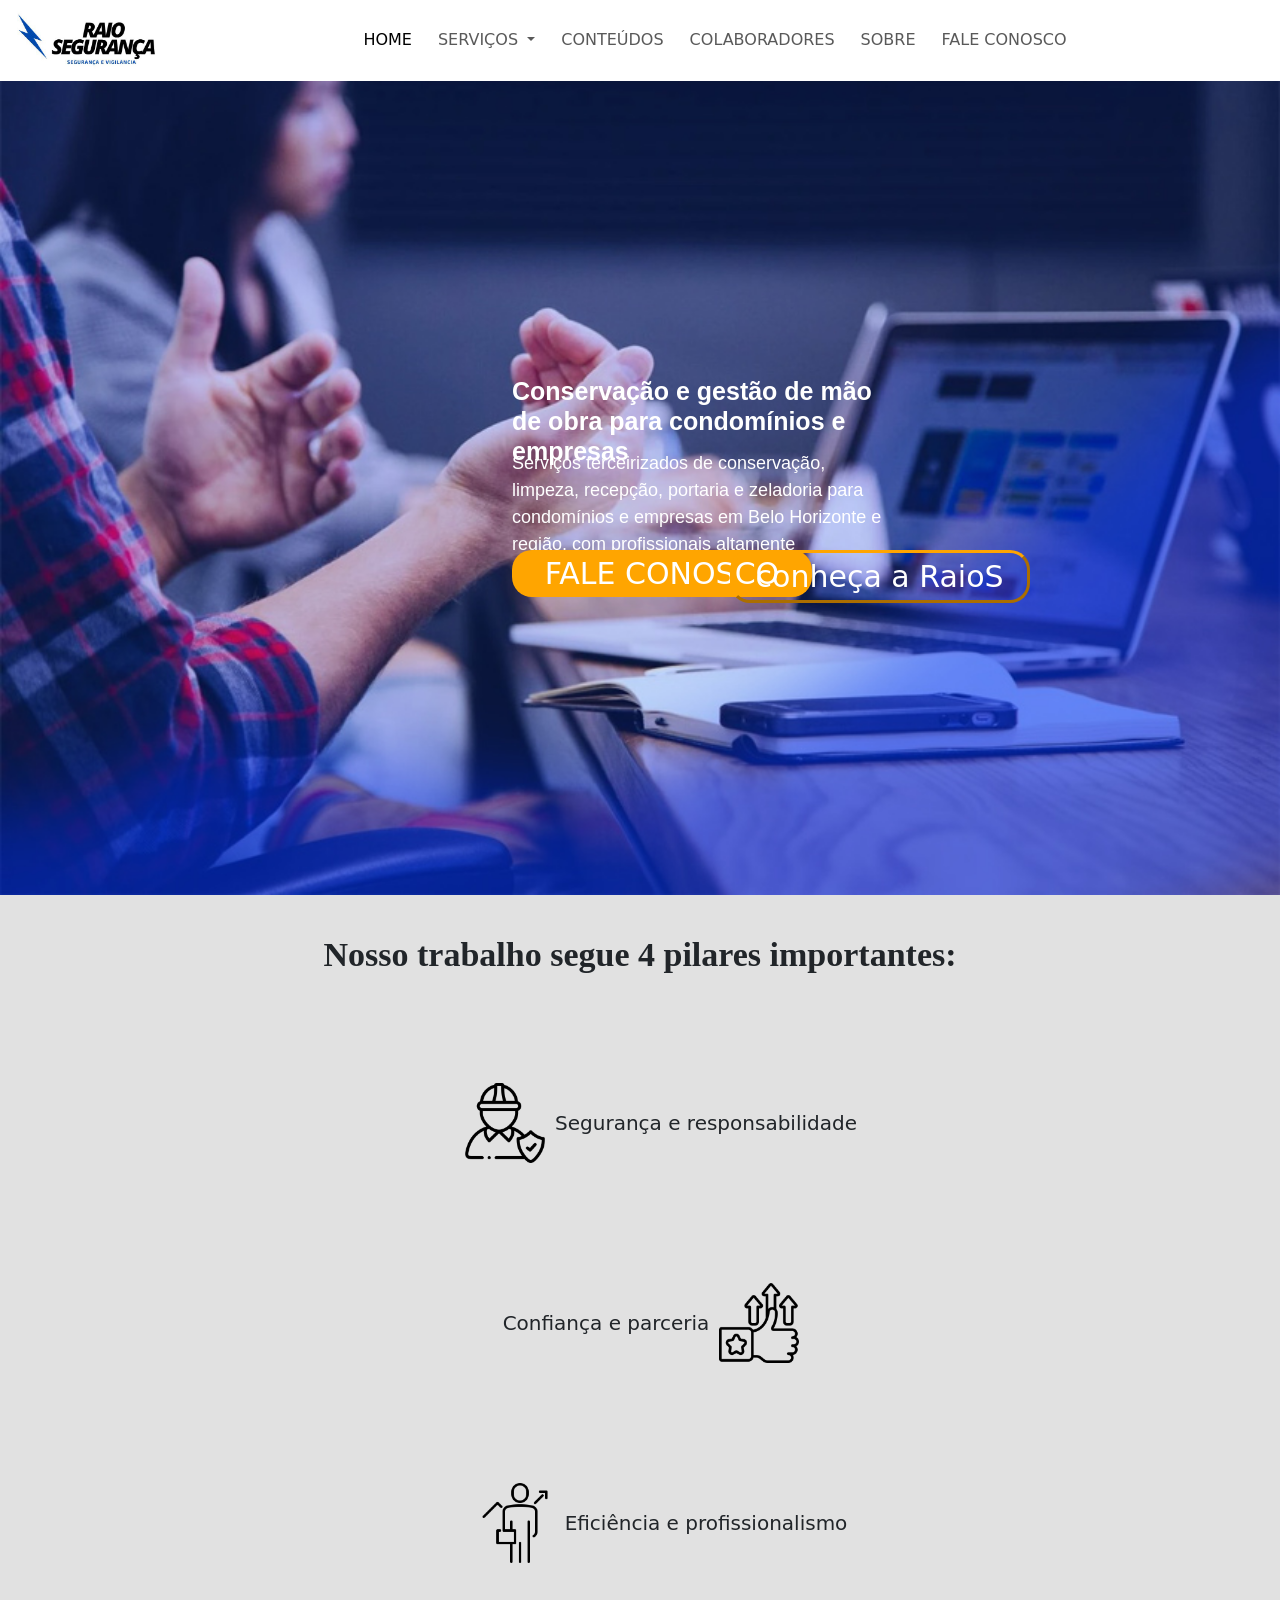
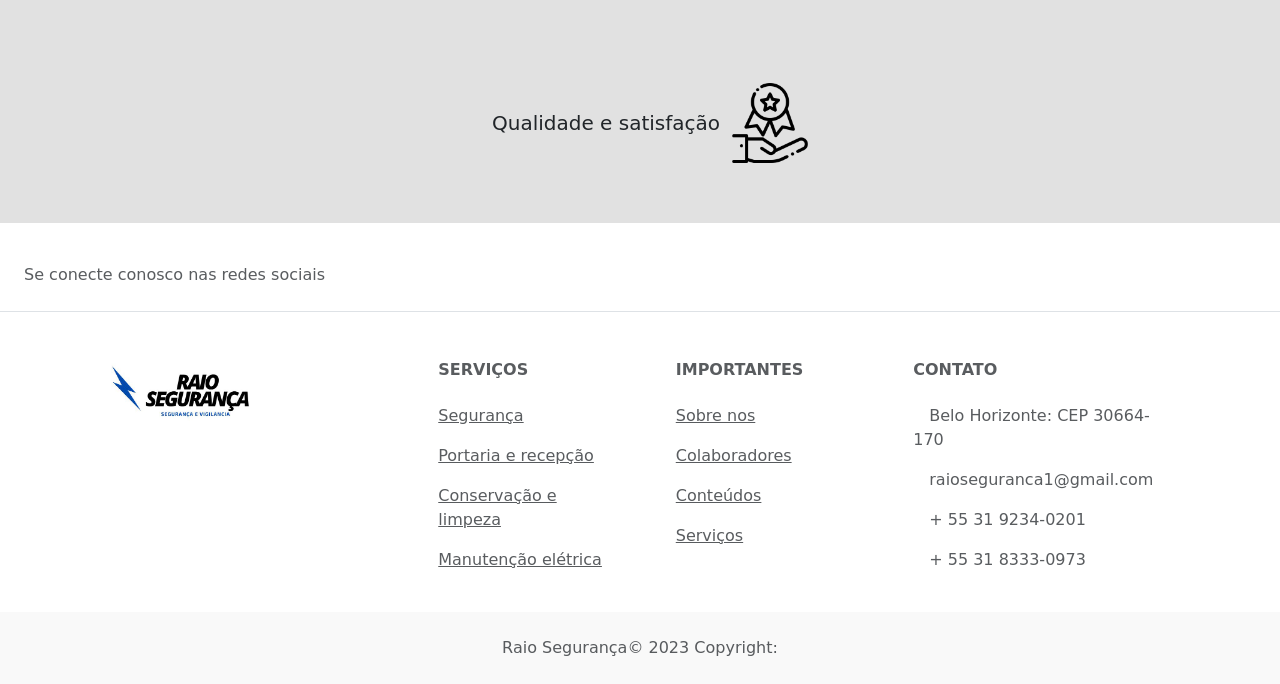
==== index.html @ 0ae09899 "commit" ====
<!DOCTYPE html>
<html lang="en">

<head>
    <link href="https://cdn.jsdelivr.net/npm/bootstrap@5.0.2/dist/css/bootstrap.min.css" rel="stylesheet"
        integrity="sha384-EVSTQN3/azprG1Anm3QDgpJLIm9Nao0Yz1ztcQTwFspd3yD65VohhpuuCOmLASjC" crossorigin="anonymous">
    <script src="https://cdn.jsdelivr.net/npm/bootstrap@5.0.2/dist/js/bootstrap.bundle.min.js"
        integrity="sha384-MrcW6ZMFYlzcLA8Nl+NtUVF0sA7MsXsP1UyJoMp4YLEuNSfAP+JcXn/tWtIaxVXM" crossorigin="anonymous">
    </script>
    <meta charset="UTF-8">
    <meta http-equiv="X-UA-Compatible" content="IE=edge">
    <meta name="viewport" content="width=device-width, initial-scale=1.0">

    <link rel="stylesheet" href="./style.css">

    <title>Raio Segurança</title>
</head>

<body>
    <!--HEADER  ---> 
    <header>
        <div class="nav_area">
            <nav class="navbar navbar-expand-lg navbar-light">
                <div class="container-fluid">
                    <a class="logo" href="./index.html"><img class="imgLogo" src="./assets/raioSeguranca.jpg"
                            alt="logo"></a>
                    <button class="navbar-toggler" type="button" data-bs-toggle="collapse"
                        data-bs-target="#navbarSupportedContent" aria-controls="navbarSupportedContent"
                        aria-expanded="false" aria-label="Toggle navigation">
                        <span class="navbar-toggler-icon"></span>
                    </button>
                    <div class="collapse navbar-collapse" id="navbarSupportedContent">
                        <div class="container">
                            <ul class="navbar-nav me-auto mb-2 mb-lg-0 justify-content-center">
                                <li class="nav-item">
                                    <a class="nav-link active" aria-current="page"
                                        href="/home-page/Home_Page.html">HOME</a>
                                </li>
                                <li class="nav-item dropdown">
                                    <a class="nav-link dropdown-toggle" href="#" id="navbarDropdown" role="button"
                                        data-bs-toggle="dropdown" aria-expanded="false">
                                        SERVIÇOS
                                    </a>
                                    <ul class="dropdown-menu" aria-labelledby="navbarDropdown">
                                        <li><a class="dropdown-item" href="/Categoria/gato.html">Serviços
                                                terceirizados</a></li>
                                        <li>
                                            <hr class="dropdown-divider">
                                        </li>
                                        <li><a class="dropdown-item" href="/Categoria/peixes.html">Portaria e
                                                recepção</a></li>
                                        <li>
                                            <hr class="dropdown-divider">
                                        </li>
                                        <li><a class="dropdown-item" href="/Categoria/cão.html">Conservação e
                                                limpeza</a></li>
                                        <li>
                                            <hr class="dropdown-divider">
                                        </li>
                                        <li>
                                            <a class="dropdown-item" href="/Categoria/cão.html">Manutenção
                                                elétrica</a>
                                        </li>
                                        <li>
                                            <hr class="dropdown-divider">
                                        </li>
                                        <li>
                                            <a class="dropdown-item" href="/Categoria/cão.html">Segurança</a>
                                        </li>
                                    </ul>
                                </li>
                                <li class="nav-item">
                                    <a class="nav-link" href="/agendamento/agendamento.html">CONTEÚDOS</a>
                                </li>
                                <li class="nav-item">
                                    <a class="nav-link" href="/vacinas/vacinas.html">COLABORADORES</a>
                                </li>
                                <li class="nav-item">
                                    <a class="nav-link" href="#">SOBRE</a>
                                </li>
                                <li class="nav-item">
                                    <a class="nav-link" href="#">FALE CONOSCO</a>
                                </li>
                            </ul>
                        </div>
                    </div>
                </div>
           </nav>     
        </div>   
    </header>

    <!--MAIN  ---> 
    <main>    
       
        <!--slide  ---> 
            <div id="carouselExampleSlidesOnly" class="carousel slide" data-bs-ride="carousel">
                
                <div class="carousel-inner">
                    
                    <div class="carousel-item active">
                        <img src="./assets/escritorioo.jpg" class="d-block w-100" alt="...">
                    </div>
                    <div class="carousel-item">
                        <img src="./assets/seguranças.jpg" class="d-block w-100" alt="...">
                    </div>
                    <div class="carousel-item">
                        <img src="./assets/limpezas.jpg" class="d-block w-100" alt="...">
                    </div>
                    <div class="carousel-item">
                        <img src="./assets/jardimm.jpg" class="d-block w-100" alt="...">
                    </div>
                </div>
            </div>
            <div class="blocoInfo">
                <h3 class="tituloh3"> Conservação e gestão de mão de obra para condomínios e empresas</h3>
                <p class="msg"> Serviços terceirizados de conservação, limpeza, recepção, portaria e zeladoria para condomínios e empresas em Belo Horizonte e 
                região, com profissionais altamente capacitados.</p>
                <button class="btn1">FALE CONOSCO</button>
                <button class="btn2" >conheça a RaioS</button>
            </div>

        <div class="bloco2">
            <h1>Nosso trabalho segue 4 pilares importantes:</h1>
            <div class="blocoImg" >
                <ul>
                    <li> <img style="width: 100px;" src="./assets/trabalhador.png" alt="">Segurança e responsabilidade</li>
                    <li>Confiança e parceria <img style="width: 100px;" src="./assets/confianca.png" alt=""></li>
                    <li> <img style="width: 100px;" src="./assets/profissionalismo.png" alt="">Eficiência e profissionalismo</li>
                    <li>Qualidade e satisfação<img style="width: 100px;" src="./assets/satisfacao.png" alt=""></li>
                </ul>                                             
            </div>           
        </div>
    </main>

    <!--FOOTER  ---> 
    <footer class="text-center text-lg-start bg-white text-muted">
        <section class="d-flex justify-content-center justify-content-lg-between p-4 border-bottom">

            <div class="me-5 d-none d-lg-block">
                <span>Se conecte conosco nas redes sociais</span>
            </div>

            <div>
                <a href="" class="me-4 link-secondary">
                    <i class="fab fa-facebook-f"></i>
                </a>
                <a href="" class="me-4 link-secondary">
                    <i class="fab fa-twitter"></i>
                </a>
                <a href="" class="me-4 link-secondary">
                    <i class="fab fa-google"></i>
                </a>
                <a href="" class="me-4 link-secondary">
                    <i class="fab fa-instagram"></i>
                </a>
                <a href="" class="me-4 link-secondary">
                    <i class="fab fa-linkedin"></i>
                </a>
                <a href="" class="me-4 link-secondary">
                    <i class="fab fa-github"></i>
                </a>
            </div>
            
        </section>
      
        <section class="">
            <div class="container text-center text-md-start mt-5">
              
                <div class="row mt-3">
                    
                    <div class="col-md-3 col-lg-4 col-xl-3 mx-auto mb-4">
                        
                        <h6 class="text-uppercase fw-bold mb-4">
                            <a class="logo" href="./index.html"><img class="imgLogo" src="./assets/raioSeguranca.jpg"
                                    alt="logo"></a>
                        </h6>

                    </div>
                   
                    <div class="col-md-2 col-lg-2 col-xl-2 mx-auto mb-4">
                        
                        <h6 class="text-uppercase fw-bold mb-4">
                            Serviços
                        </h6>
                        <p>
                            <a href="#!" class="text-reset">Segurança</a>
                        </p>
                        <p>
                            <a href="#!" class="text-reset">Portaria e recepção</a>
                        </p>
                        <p>
                            <a href="#!" class="text-reset">Conservação e limpeza</a>
                        </p>
                        <p>
                            <a href="#!" class="text-reset">Manutenção elétrica</a>
                        </p>
                    </div>
                    <!-- Grid column -->

                    <!-- Grid column -->
                    <div class="col-md-3 col-lg-2 col-xl-2 mx-auto mb-4">
                        <!-- Links -->
                        <h6 class="text-uppercase fw-bold mb-4">
                            IMPORTANTES
                        </h6>
                        <p>
                            <a href="#!" class="text-reset">Sobre nos</a>
                        </p>
                        <p>
                            <a href="#!" class="text-reset">Colaboradores</a>
                        </p>
                        <p>
                            <a href="#!" class="text-reset">Conteúdos</a>
                        </p>
                        <p>
                            <a href="#!" class="text-reset">Serviços</a>
                        </p>
                    </div>
                    <!-- Grid column -->

                    <!-- Grid column -->
                    <div class="col-md-4 col-lg-3 col-xl-3 mx-auto mb-md-0 mb-4">
                        <!-- Links -->
                        <h6 class="text-uppercase fw-bold mb-4">Contato</h6>
                        <p><i class="fas fa-home me-3 text-secondary"></i> Belo Horizonte: CEP 30664-170</p>
                        <p>
                            <i class="fas fa-envelope me-3 text-secondary"></i>
                            raioseguranca1@gmail.com
                        </p>
                        <p><i class="fas fa-phone me-3 text-secondary"></i> + 55 31 9234-0201</p>
                        <p><i class="fas fa-print me-3 text-secondary"></i> + 55 31 8333-0973</p>
                    </div>
                    <!-- Grid column -->
                </div>
                <!-- Grid row -->
            </div>
        </section>
        <!-- Section: Links  -->

        <!-- Copyright -->
        <div class="text-center p-4" style="background-color: rgba(0, 0, 0, 0.025);">
            Raio Segurança© 2023 Copyright:

        </div>
        <!-- Copyright -->
    </footer>
    <script src="https://cdn.jsdelivr.net/npm/bootstrap@5.1.2/dist/js/bootstrap.bundle.min.js"></script>
    <script src="https://cdn.jsdelivr.net/npm/@popperjs/core@2.9.2/dist/umd/popper.min.js"
        integrity="sha384-IQsoLXl5PILFhosVNubq5LC7Qb9DXgDA9i+tQ8Zj3iwWAwPtgFTxbJ8NT4GN1R8p" crossorigin="anonymous">
    </script>
    <script src="https://cdn.jsdelivr.net/npm/bootstrap@5.0.2/dist/js/bootstrap.min.js"
        integrity="sha384-cVKIPhGWiC2Al4u+LWgxfKTRIcfu0JTxR+EQDz/bgldoEyl4H0zUF0QKbrJ0EcQF" crossorigin="anonymous">
    </script>
</body>

</html>
---- style.css ----
header{
background-color: white;
width: 100%;
display: block;

}
.nav_area a:hover {
    background: #e4e4e4;
    border-radius: 5px;
    
}
.imgLogo{
    width: 150px;
}

li{
    padding: 5px;
}

.tituloh3{
    position: absolute;
    top: 376px;
    margin-left: 40%;
    width: 30%;
    color: white;
    font-family: 'Segoe UI', Tahoma, Geneva, Verdana, sans-serif;
    font-size: 25px;
    font-weight: bold;
   
}
.msg{
    position: absolute;
    top: 450px;
    margin-left: 40%;
    width: 30%;
    color: white;
    font-family: 'Segoe UI', Tahoma, Geneva, Verdana, sans-serif;
    font-size: 18px;
}
.btn1{
    position: absolute;
    top: 550px;
    margin-left: 40%;
    background-color: orange;
    color: white;
    border: none;
    border-radius: 20px;
    width: 300px;
    font-size: 30px;
}
.btn2{
    position: absolute;
    top: 550px;
    margin-left: 57%;
    background-color:transparent;
    color: white;
    border-width: 3px;
    border-color: orange;
    border-radius: 20px;
    width: 300px;
    font-size: 30px;

}
h1{
    font-size: 34px;
    text-align: center;
    font-family:'Times New Roman', Times, serif;
    padding: 40px;
    font-weight: bold;
}
.bloco2{
    background-color: rgba(199, 199, 199, 0.541);
}
.blocoImg li{
    display: flex;
    justify-content: center;
    align-items: center;
    font-size: 20px;
    list-style: none;
    padding: 50px;
   
   
}
.blocoImg img{
    padding: 10px;
}
@media (max-width: 1000px){
.tituloh3{
    position: absolute;
    top: 100px;
    margin-left: 4%;
    width: 90%;
    color: white;
    font-family: 'Segoe UI', Tahoma, Geneva, Verdana, sans-serif;
    font-size: 15px;
    font-weight: bold;
}
.msg{
    top: 150px;
    width: 90%;   
    margin-left: 4%;
    font-size: 14px;
}
.btn1{
    position: absolute;
    top: 270px;
    margin-left: 3%;
    background-color: orange;
    color: white;
    border: none;
    border-radius: 20px;
    width: 150px;
    font-size: 15px;
}
.btn2{
   
    top: 270px;
    margin-left:50%;
    background-color:transparent;
    color: white;
    border-width: 3px;
    border-color: orange;
    border-radius: 20px;
    width: 150px;
    font-size: 15px;
}
}
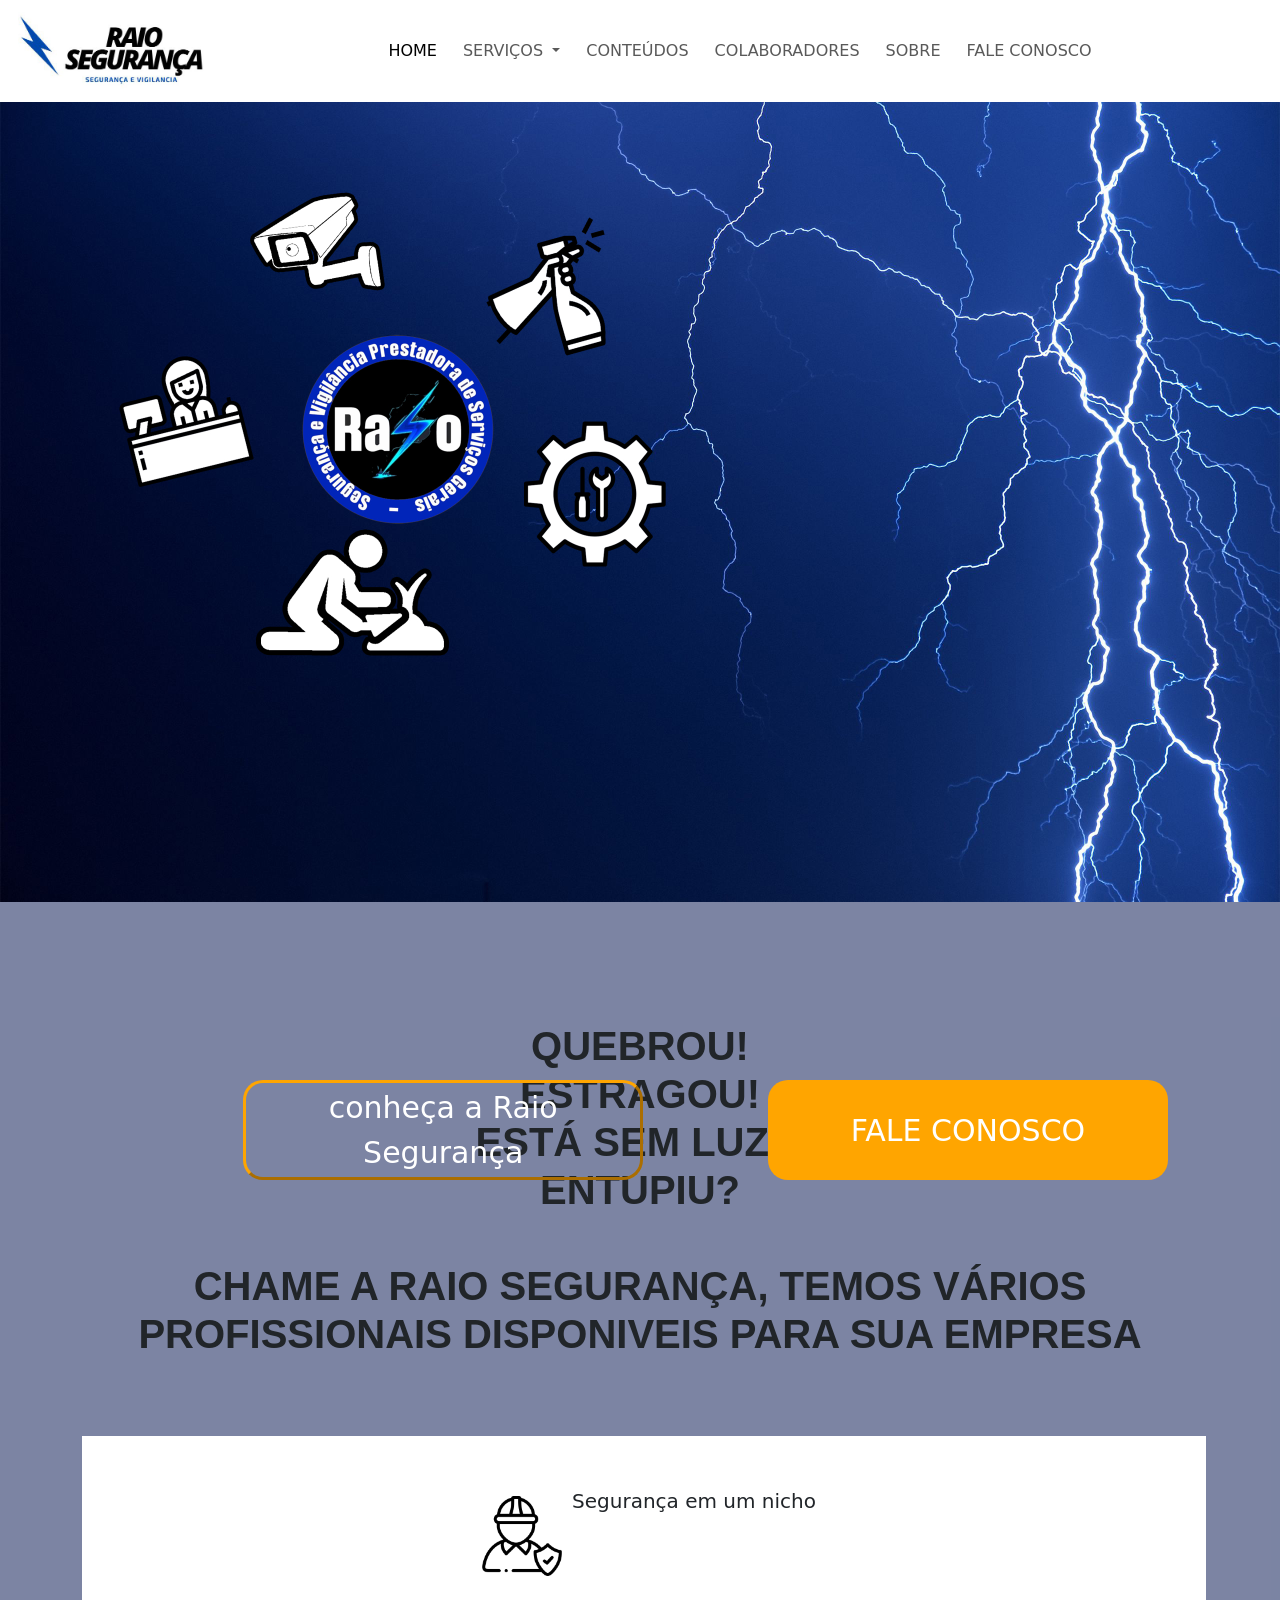
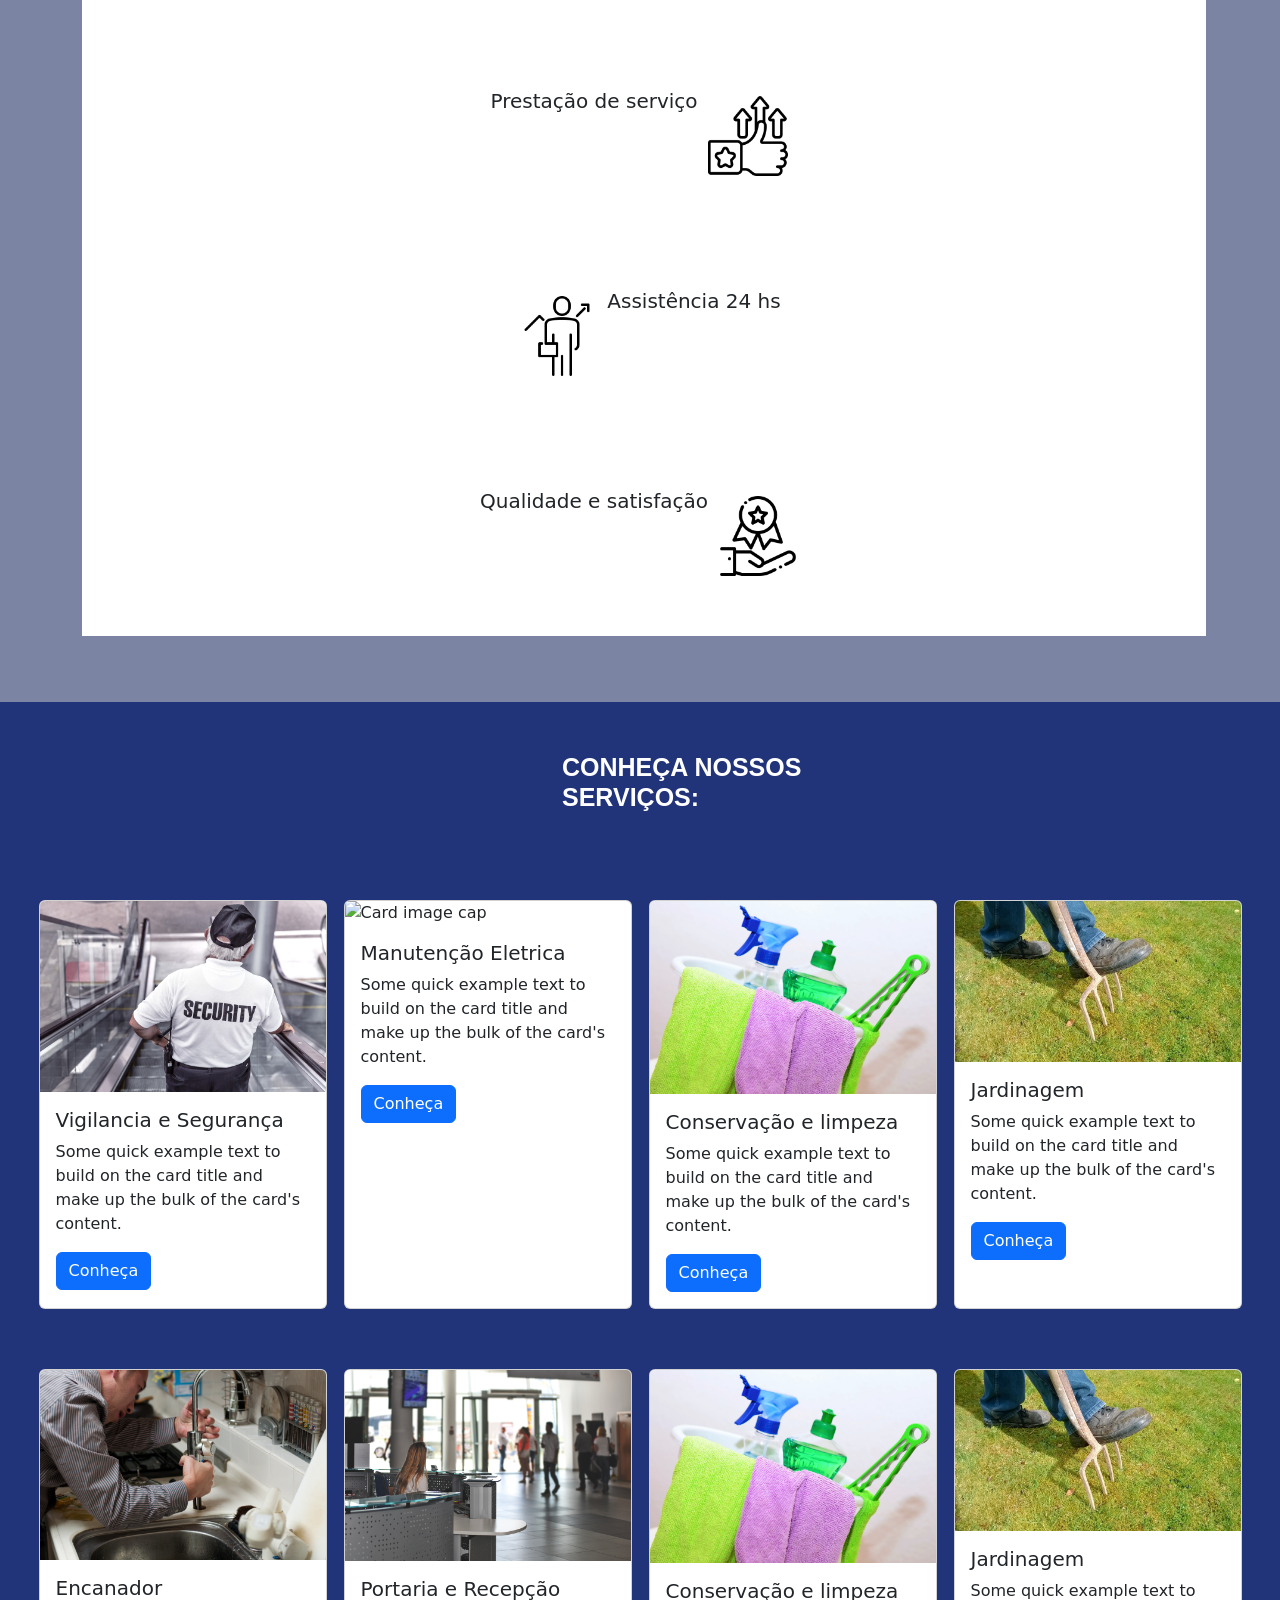
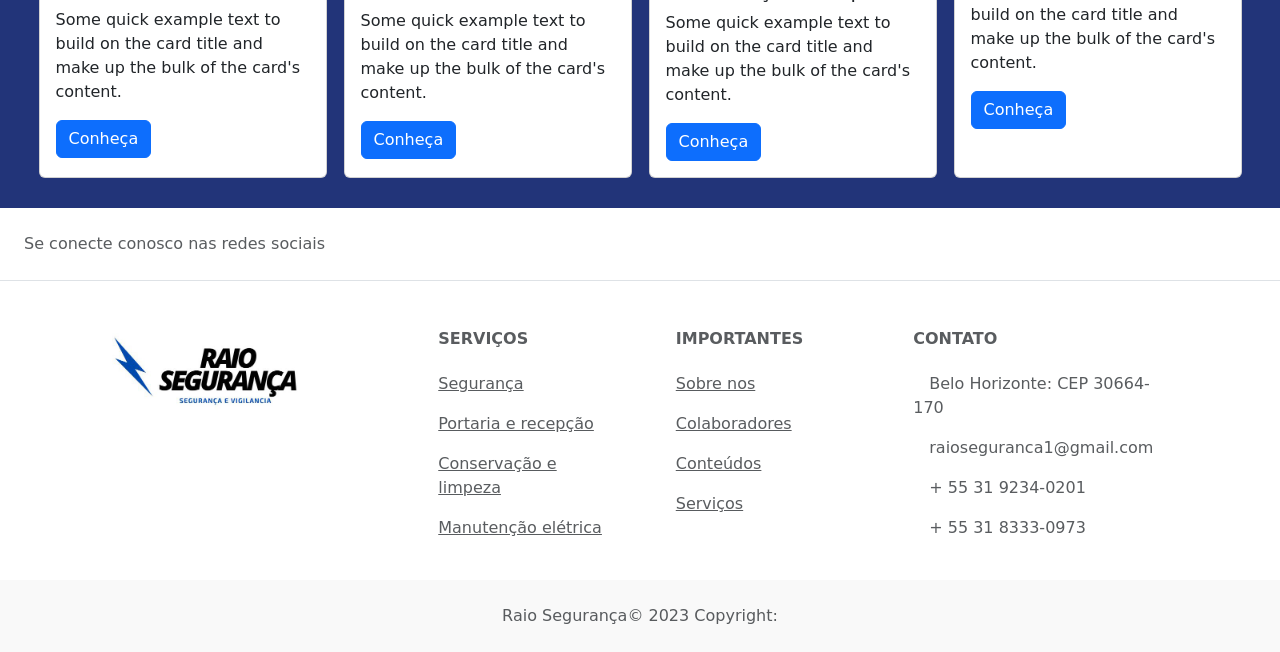
==== commit c89ac760: "change" ====
--- a/index.html
+++ b/index.html
@@ -17,7 +17,7 @@
 </head>
 
 <body>
-    <!--HEADER  ---> 
+    <!--HEADER  --->
     <header>
         <div class="nav_area">
             <nav class="navbar navbar-expand-lg navbar-light">
@@ -85,54 +85,125 @@
                         </div>
                     </div>
                 </div>
-           </nav>     
-        </div>   
+            </nav>
+        </div>
     </header>
 
-    <!--MAIN  ---> 
-    <main>    
+    <!--MAIN  --->
+    <main>
+
+        <!--slide  --->
+        <div>
+            <img src="./assets/fundodois.jpg" style="width: 100%;" alt="">
+        </div>
+
        
-        <!--slide  ---> 
-            <div id="carouselExampleSlidesOnly" class="carousel slide" data-bs-ride="carousel">
-                
-                <div class="carousel-inner">
-                    
-                    <div class="carousel-item active">
-                        <img src="./assets/escritorioo.jpg" class="d-block w-100" alt="...">
-                    </div>
-                    <div class="carousel-item">
-                        <img src="./assets/seguranças.jpg" class="d-block w-100" alt="...">
-                    </div>
-                    <div class="carousel-item">
-                        <img src="./assets/limpezas.jpg" class="d-block w-100" alt="...">
-                    </div>
-                    <div class="carousel-item">
-                        <img src="./assets/jardimm.jpg" class="d-block w-100" alt="...">
-                    </div>
-                </div>
-            </div>
-            <div class="blocoInfo">
-                <h3 class="tituloh3"> Conservação e gestão de mão de obra para condomínios e empresas</h3>
-                <p class="msg"> Serviços terceirizados de conservação, limpeza, recepção, portaria e zeladoria para condomínios e empresas em Belo Horizonte e 
-                região, com profissionais altamente capacitados.</p>
-                <button class="btn1">FALE CONOSCO</button>
-                <button class="btn2" >conheça a RaioS</button>
-            </div>
-
+        <button class="btn1">FALE CONOSCO</button>
+        <button class="btn2">conheça a Raio Segurança</button>
         <div class="bloco2">
-            <h1>Nosso trabalho segue 4 pilares importantes:</h1>
-            <div class="blocoImg" >
+            <h1>QUEBROU! <br>
+                 ESTRAGOU! <br>
+                 ESTÁ SEM LUZ ? <br>
+                 ENTUPIU?  <br>
+                 <br>
+                 CHAME A RAIO SEGURANÇA, TEMOS VÁRIOS PROFISSIONAIS DISPONIVEIS PARA SUA EMPRESA</h1>
+            <div class="blocoImg">
                 <ul>
-                    <li> <img style="width: 100px;" src="./assets/trabalhador.png" alt="">Segurança e responsabilidade</li>
-                    <li>Confiança e parceria <img style="width: 100px;" src="./assets/confianca.png" alt=""></li>
-                    <li> <img style="width: 100px;" src="./assets/profissionalismo.png" alt="">Eficiência e profissionalismo</li>
+                    <li> <img style="width: 100px;" src="./assets/trabalhador.png" alt="">Segurança em um nicho</li>
+                    <li>Prestação de serviço <img style="width: 100px;" src="./assets/confianca.png" alt=""></li>
+                    <li> <img style="width: 100px;" src="./assets/profissionalismo.png" alt="">Assistência 24 hs</li>
                     <li>Qualidade e satisfação<img style="width: 100px;" src="./assets/satisfacao.png" alt=""></li>
-                </ul>                                             
-            </div>           
-        </div>
+                </ul>
+            </div>
+        </div>
+        <h3 class="tituloh3"> CONHEÇA NOSSOS SERVIÇOS:</h3>
+        
+
+        <div class="bloco3">
+            <div class="card" style="width: 18rem;">
+                <img class="card-img-top" src="./assets/seguranças.jpg" alt="Card image cap">
+                <div class="card-body">
+                    <h5 class="card-title">Vigilancia e Segurança</h5>
+                    <p class="card-text">Some quick example text to build on the card title and make up the bulk of the
+                        card's content.</p>
+                    <a href="#" class="btn btn-primary">Conheça</a>
+                </div>
+            </div>
+            <div class="card" style="width: 18rem;">
+                <img class="card-img-top" src="./assets/eletricista.jpg" alt="Card image cap">
+                <div class="card-body">
+                    <h5 class="card-title">Manutenção Eletrica</h5>
+                    <p class="card-text">Some quick example text to build on the card title and make up the bulk of the
+                        card's content.</p>
+                    <a href="#" class="btn btn-primary">Conheça</a>
+                </div>
+            </div>
+            <div class="card" style="width: 18rem;">
+                <img class="card-img-top" src="./assets/limpezas.jpg" alt="Card image cap">
+                <div class="card-body">
+                    <h5 class="card-title">Conservação e limpeza</h5>
+                    <p class="card-text">Some quick example text to build on the card title and make up the bulk of the
+                        card's content.</p>
+                    <a href="#" class="btn btn-primary">Conheça</a>
+                </div>
+            </div>
+            <div class="card" style="width: 18rem;">
+                <img class="card-img-top" src="./assets/jardimm.jpg" alt="Card image cap">
+                <div class="card-body">
+                    <h5 class="card-title">Jardinagem</h5>
+                    <p class="card-text">Some quick example text to build on the card title and make up the bulk of the
+                        card's content.</p>
+                    <a href="#" class="btn btn-primary">Conheça</a>
+                </div>
+            </div>
+            
+        </div>
+        <div class="bloco3">
+            <div class="card" style="width: 18rem;">
+                <img class="card-img-top" src="./assets/encanador.jpg" alt="Card image cap">
+                <div class="card-body">
+                    <h5 class="card-title">Encanador</h5>
+                    <p class="card-text">Some quick example text to build on the card title and make up the bulk of the
+                        card's content.</p>
+                    <a href="#" class="btn btn-primary">Conheça</a>
+                </div>
+            </div>
+            <div class="card" style="width: 18rem;">
+                <img class="card-img-top" src="./assets/escritorioo.jpg" alt="Card image cap">
+                <div class="card-body">
+                    <h5 class="card-title">Portaria e Recepção</h5>
+                    <p class="card-text">Some quick example text to build on the card title and make up the bulk of the
+                        card's content.</p>
+                    <a href="#" class="btn btn-primary">Conheça</a>
+                </div>
+            </div>
+            <div class="card" style="width: 18rem;">
+                <img class="card-img-top" src="./assets/limpezas.jpg" alt="Card image cap">
+                <div class="card-body">
+                    <h5 class="card-title">Conservação e limpeza</h5>
+                    <p class="card-text">Some quick example text to build on the card title and make up the bulk of the
+                        card's content.</p>
+                    <a href="#" class="btn btn-primary">Conheça</a>
+                </div>
+            </div>
+            <div class="card" style="width: 18rem;">
+                <img class="card-img-top" src="./assets/jardimm.jpg" alt="Card image cap">
+                <div class="card-body">
+                    <h5 class="card-title">Jardinagem</h5>
+                    <p class="card-text">Some quick example text to build on the card title and make up the bulk of the
+                        card's content.</p>
+                    <a href="#" class="btn btn-primary">Conheça</a>
+                </div>
+            </div>
+            
+        </div>
+
+
+       
+
     </main>
 
-    <!--FOOTER  ---> 
+    <!--FOOTER  --->
     <footer class="text-center text-lg-start bg-white text-muted">
         <section class="d-flex justify-content-center justify-content-lg-between p-4 border-bottom">
 
@@ -160,25 +231,25 @@
                     <i class="fab fa-github"></i>
                 </a>
             </div>
-            
+
         </section>
-      
+
         <section class="">
             <div class="container text-center text-md-start mt-5">
-              
+
                 <div class="row mt-3">
-                    
+
                     <div class="col-md-3 col-lg-4 col-xl-3 mx-auto mb-4">
-                        
+
                         <h6 class="text-uppercase fw-bold mb-4">
                             <a class="logo" href="./index.html"><img class="imgLogo" src="./assets/raioSeguranca.jpg"
                                     alt="logo"></a>
                         </h6>
 
                     </div>
-                   
+
                     <div class="col-md-2 col-lg-2 col-xl-2 mx-auto mb-4">
-                        
+
                         <h6 class="text-uppercase fw-bold mb-4">
                             Serviços
                         </h6>
--- a/style.css
+++ b/style.css
@@ -1,4 +1,6 @@
-
+body{
+    background-color: #223479;
+}
 
 header{
 background-color: white;
@@ -6,124 +8,157 @@
 display: block;
 
 }
+.imgLogo{
+    width: 200px;
+}
 .nav_area a:hover {
     background: #e4e4e4;
     border-radius: 5px;
     
-}
-.imgLogo{
-    width: 150px;
 }
 
 li{
     padding: 5px;
 }
 
+
+.btn1{   
+    position: absolute;  
+    background-color: orange;
+    color: white;
+    border: none;
+    border-radius: 20px;
+    width: 400px;
+    height: 100px;
+    font-size: 30px;
+    top: 120%;
+    left: 60%;
+}
+.btn2{
+    position: absolute;  
+    background-color:transparent;
+    color: white;
+    border-width: 3px;
+    border-color: orange;
+    border-radius: 20px;
+    width: 400px;
+    height: 100px;
+    font-size: 30px;
+    top: 120%;
+    left: 19%;
+}
 .tituloh3{
-    position: absolute;
-    top: 376px;
+    
+    
     margin-left: 40%;
     width: 30%;
     color: white;
     font-family: 'Segoe UI', Tahoma, Geneva, Verdana, sans-serif;
     font-size: 25px;
     font-weight: bold;
+    padding: 50px;
+    
    
 }
+
+h1{
+    text-align: center;
+    font-family:'Gill Sans', 'Gill Sans MT', Calibri, 'Trebuchet MS', sans-serif;
+    padding: 70px;
+    font-weight: bold;
+}
+.bloco2{
+  
+    background-color: rgba(199, 199, 199, 0.541);
+    display: flex;  
+    flex-direction: column;
+    justify-content: center;
+    padding: 50px;
+}
+.blocoImg li{
+    border-width: 10px;
+    background-color: white;
+    display: flex;
+    justify-content: center;
+    margin-right: 24px;
+    font-size: 20px;
+    list-style: none;
+    padding: 50px;
+   
+}
+
+.blocoImg img{
+    padding: 10px;
+    
+}
+
+
+.bloco3{
+    display: flex;
+    justify-content: space-around;
+    padding: 30px;
+     
+}
+
 .msg{
+   
     position: absolute;
-    top: 450px;
-    margin-left: 40%;
     width: 30%;
     color: white;
     font-family: 'Segoe UI', Tahoma, Geneva, Verdana, sans-serif;
     font-size: 18px;
 }
-.btn1{
-    position: absolute;
-    top: 550px;
-    margin-left: 40%;
-    background-color: orange;
-    color: white;
-    border: none;
-    border-radius: 20px;
-    width: 300px;
-    font-size: 30px;
-}
-.btn2{
-    position: absolute;
-    top: 550px;
-    margin-left: 57%;
-    background-color:transparent;
-    color: white;
-    border-width: 3px;
-    border-color: orange;
-    border-radius: 20px;
-    width: 300px;
-    font-size: 30px;
 
+@media (max-width: 1000px){
+
+.logoImgCentro{
+    opacity: 0;
 }
 h1{
-    font-size: 34px;
     text-align: center;
-    font-family:'Times New Roman', Times, serif;
-    padding: 40px;
+    
+    padding: 10px;
     font-weight: bold;
 }
-.bloco2{
-    background-color: rgba(199, 199, 199, 0.541);
+.bloco3{
+    display: flex;
+    flex-direction: column;
+    justify-content: space-around;
+    padding: 30px;
+    
+    align-items: center;
+     
 }
 .blocoImg li{
-    display: flex;
-    justify-content: center;
-    align-items: center;
+    border-width: 10px;
+    background-color: white;
+    
+
     font-size: 20px;
-    list-style: none;
-    padding: 50px;
+   
+    width: 90%;
+    height: 100%;
    
    
 }
-.blocoImg img{
-    padding: 10px;
-}
-@media (max-width: 1000px){
+
 .tituloh3{
-    position: absolute;
-    top: 100px;
-    margin-left: 4%;
-    width: 90%;
+    
+    
+    margin-left: 20%;
+    width: 30%;
     color: white;
     font-family: 'Segoe UI', Tahoma, Geneva, Verdana, sans-serif;
-    font-size: 15px;
+    font-size: 25px;
     font-weight: bold;
+    padding: 40px;
+    
+   
 }
-.msg{
-    top: 150px;
-    width: 90%;   
-    margin-left: 4%;
-    font-size: 14px;
-}
-.btn1{
-    position: absolute;
-    top: 270px;
-    margin-left: 3%;
-    background-color: orange;
-    color: white;
-    border: none;
-    border-radius: 20px;
-    width: 150px;
-    font-size: 15px;
+.btn1{   
+   opacity: 0;
 }
 .btn2{
-   
-    top: 270px;
-    margin-left:50%;
-    background-color:transparent;
-    color: white;
-    border-width: 3px;
-    border-color: orange;
-    border-radius: 20px;
-    width: 150px;
-    font-size: 15px;
+    opacity: 0;
 }
 }
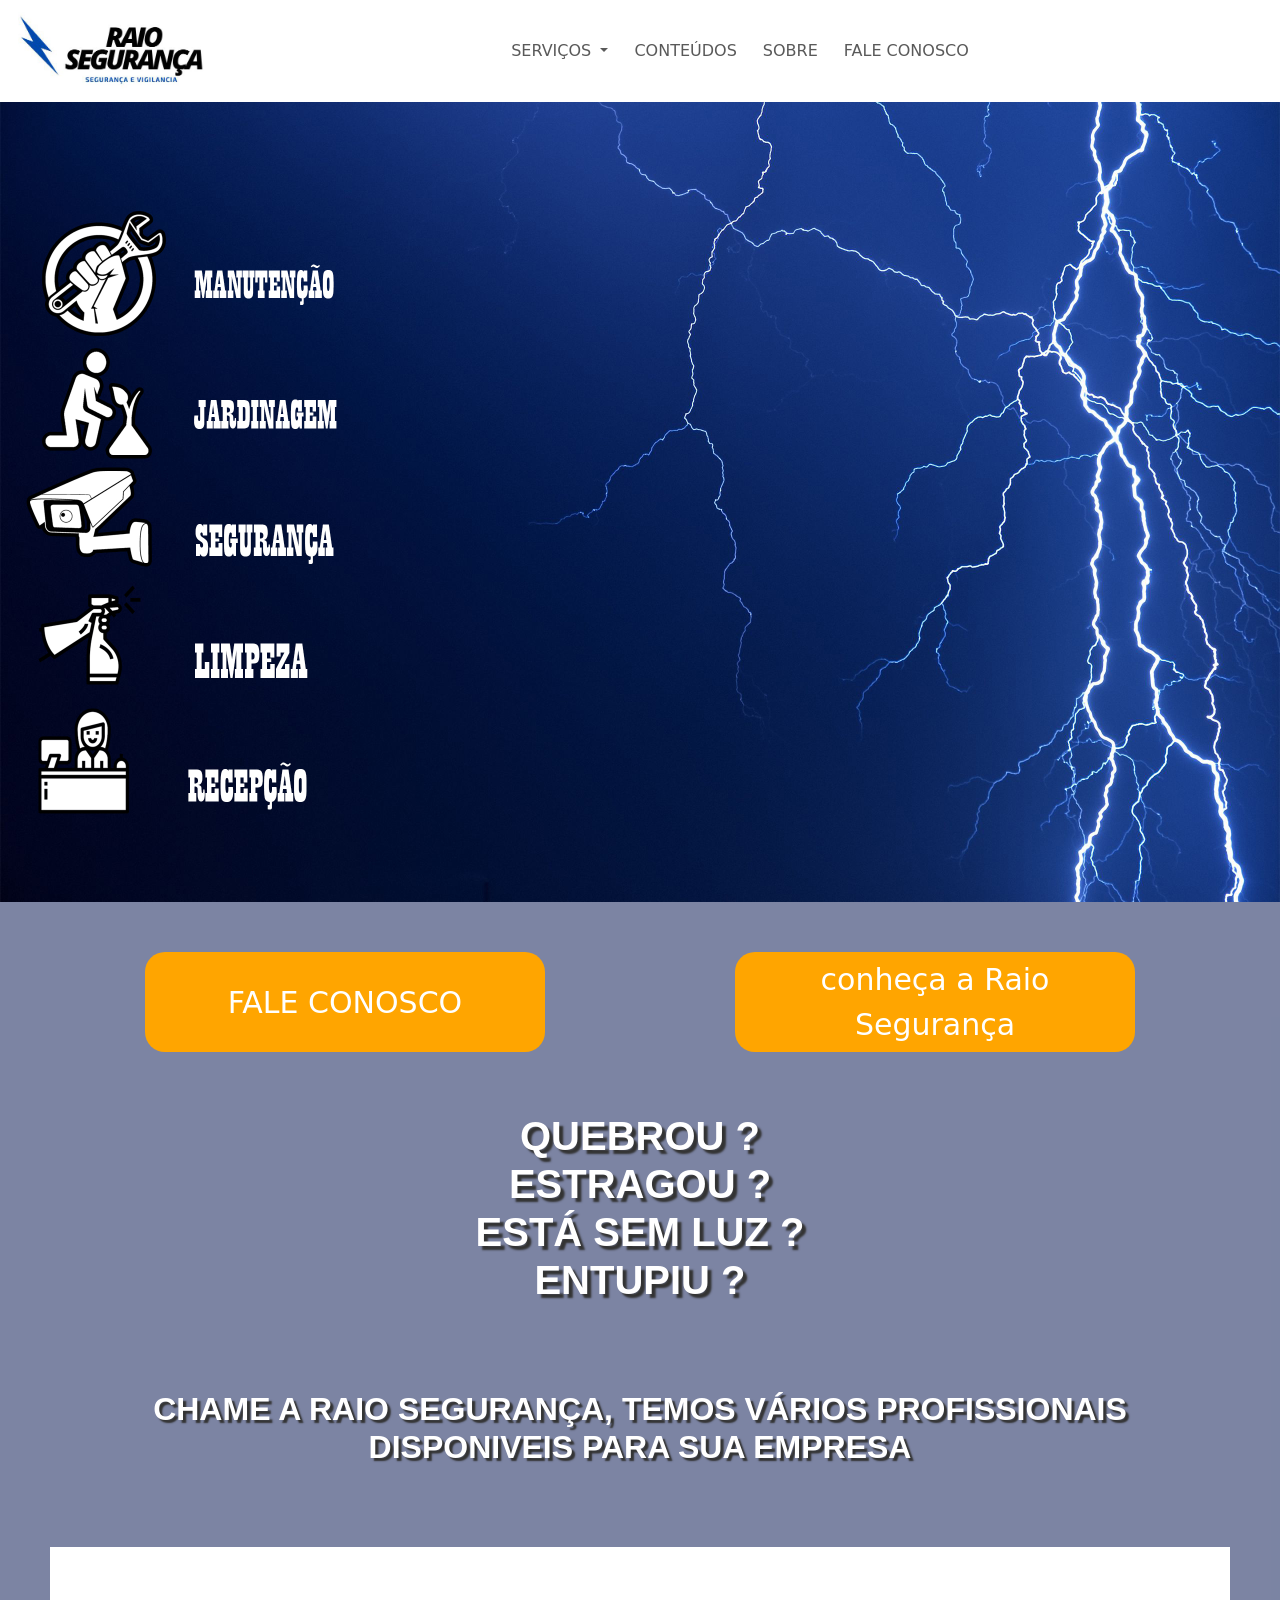
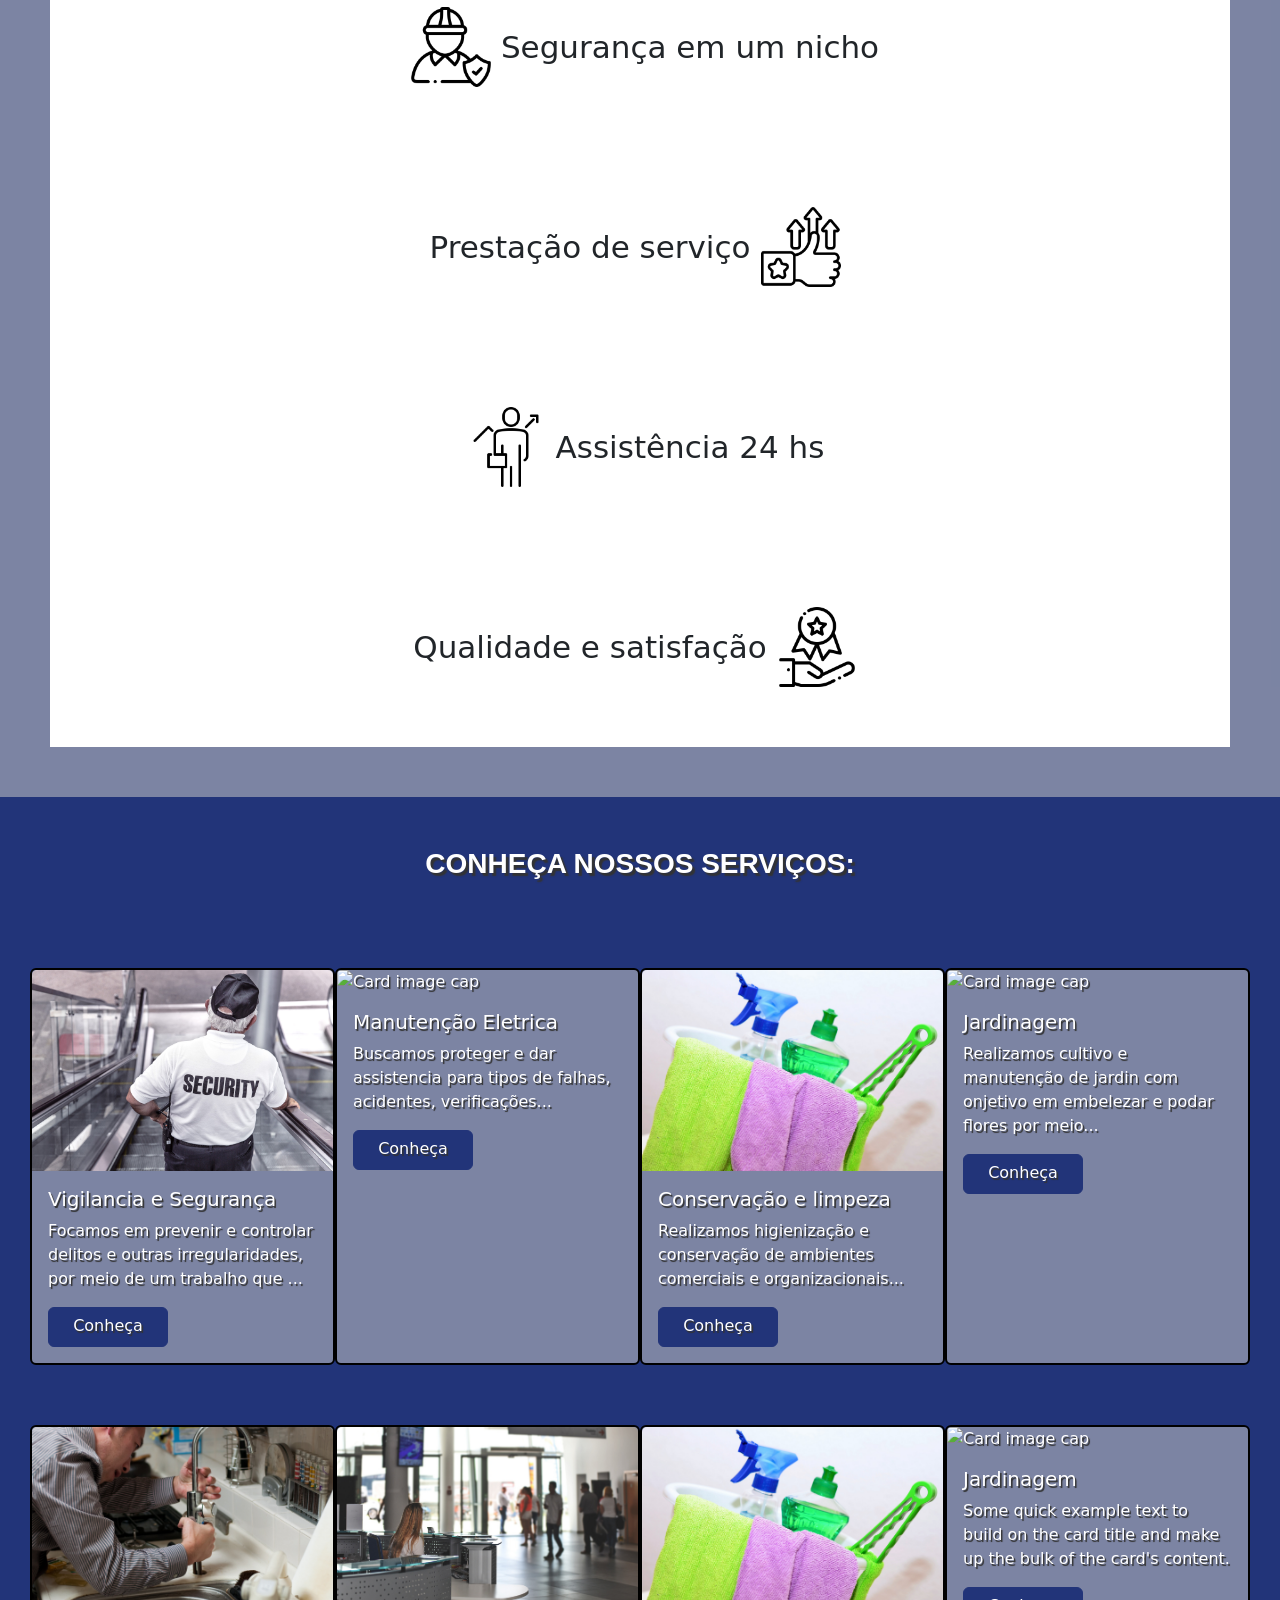
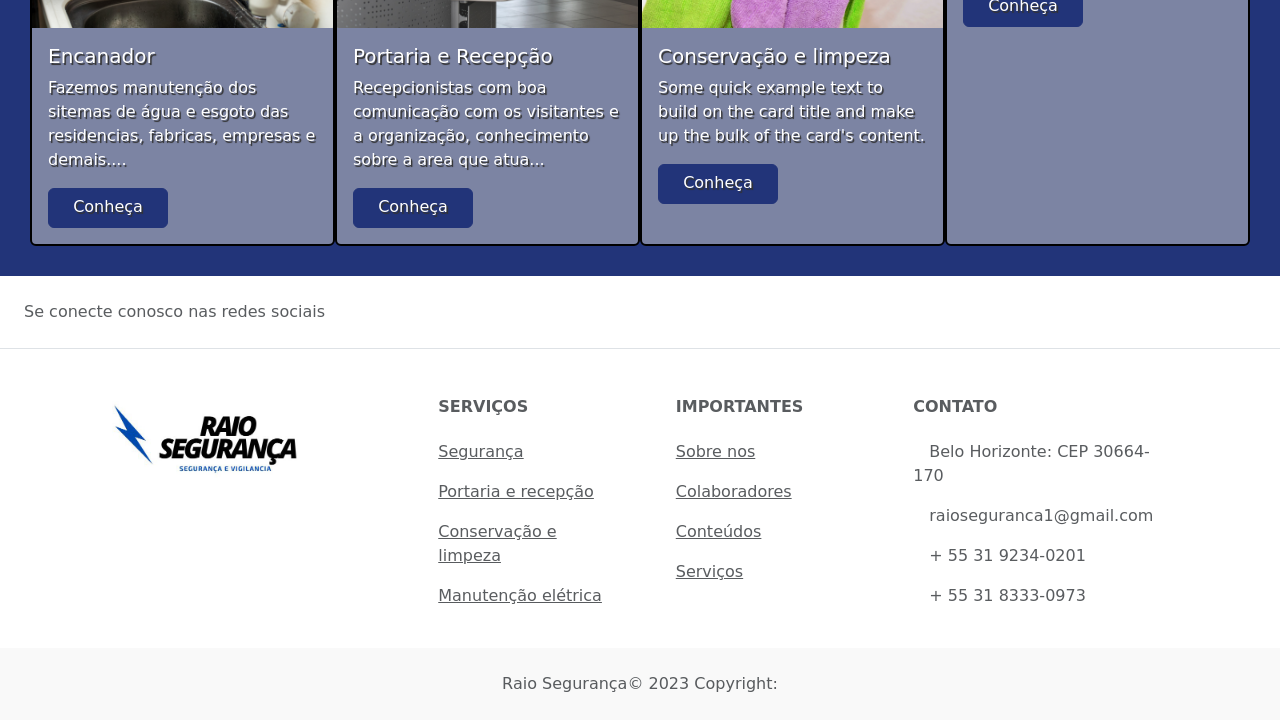
==== commit 8f68a98c: "site" ====
--- a/index.html
+++ b/index.html
@@ -32,10 +32,7 @@
                     <div class="collapse navbar-collapse" id="navbarSupportedContent">
                         <div class="container">
                             <ul class="navbar-nav me-auto mb-2 mb-lg-0 justify-content-center">
-                                <li class="nav-item">
-                                    <a class="nav-link active" aria-current="page"
-                                        href="/home-page/Home_Page.html">HOME</a>
-                                </li>
+                                
                                 <li class="nav-item dropdown">
                                     <a class="nav-link dropdown-toggle" href="#" id="navbarDropdown" role="button"
                                         data-bs-toggle="dropdown" aria-expanded="false">
@@ -72,9 +69,7 @@
                                 <li class="nav-item">
                                     <a class="nav-link" href="/agendamento/agendamento.html">CONTEÚDOS</a>
                                 </li>
-                                <li class="nav-item">
-                                    <a class="nav-link" href="/vacinas/vacinas.html">COLABORADORES</a>
-                                </li>
+                               
                                 <li class="nav-item">
                                     <a class="nav-link" href="#">SOBRE</a>
                                 </li>
@@ -98,48 +93,85 @@
         </div>
 
        
-        <button class="btn1">FALE CONOSCO</button>
-        <button class="btn2">conheça a Raio Segurança</button>
+       
         <div class="bloco2">
-            <h1>QUEBROU! <br>
-                 ESTRAGOU! <br>
-                 ESTÁ SEM LUZ ? <br>
-                 ENTUPIU?  <br>
-                 <br>
-                 CHAME A RAIO SEGURANÇA, TEMOS VÁRIOS PROFISSIONAIS DISPONIVEIS PARA SUA EMPRESA</h1>
+            <div class="buttons">
+                <button class="btn1">FALE CONOSCO</button>
+                <button class="btn2">conheça a Raio Segurança</button>
+            </div>
+            <h1>QUEBROU ? <br>
+                ESTRAGOU ? <br>
+                ESTÁ SEM LUZ ? <br>
+                ENTUPIU ?  <br>
+                <br></h1>
+            <h2>
+                 CHAME A RAIO SEGURANÇA, TEMOS VÁRIOS PROFISSIONAIS DISPONIVEIS PARA SUA EMPRESA</h2>
             <div class="blocoImg">
-                <ul>
+                
                     <li> <img style="width: 100px;" src="./assets/trabalhador.png" alt="">Segurança em um nicho</li>
                     <li>Prestação de serviço <img style="width: 100px;" src="./assets/confianca.png" alt=""></li>
                     <li> <img style="width: 100px;" src="./assets/profissionalismo.png" alt="">Assistência 24 hs</li>
                     <li>Qualidade e satisfação<img style="width: 100px;" src="./assets/satisfacao.png" alt=""></li>
-                </ul>
+                
             </div>
         </div>
         <h3 class="tituloh3"> CONHEÇA NOSSOS SERVIÇOS:</h3>
         
 
         <div class="bloco3">
-            <div class="card" style="width: 18rem;">
+            <div class="card" >
                 <img class="card-img-top" src="./assets/seguranças.jpg" alt="Card image cap">
                 <div class="card-body">
                     <h5 class="card-title">Vigilancia e Segurança</h5>
-                    <p class="card-text">Some quick example text to build on the card title and make up the bulk of the
-                        card's content.</p>
-                    <a href="#" class="btn btn-primary">Conheça</a>
-                </div>
-            </div>
-            <div class="card" style="width: 18rem;">
+                    <p class="card-text">Focamos em prevenir e controlar delitos e outras irregularidades, por meio de um trabalho que ...</p>
+                    <a href="#" class="btn btn-primary">Conheça</a>
+                </div>
+            </div>
+            <div class="card" >
                 <img class="card-img-top" src="./assets/eletricista.jpg" alt="Card image cap">
                 <div class="card-body">
                     <h5 class="card-title">Manutenção Eletrica</h5>
-                    <p class="card-text">Some quick example text to build on the card title and make up the bulk of the
-                        card's content.</p>
-                    <a href="#" class="btn btn-primary">Conheça</a>
-                </div>
-            </div>
-            <div class="card" style="width: 18rem;">
-                <img class="card-img-top" src="./assets/limpezas.jpg" alt="Card image cap">
+                    <p class="card-text">Buscamos proteger e dar assistencia para tipos de falhas, acidentes, verificações...</p>
+                    <a href="#" class="btn btn-primary">Conheça</a>
+                </div>
+            </div>
+            <div class="card" >
+                <img class="card-img-top" src="./assets/limpeza.jpg" alt="Card image cap">
+                <div class="card-body">
+                    <h5 class="card-title">Conservação e limpeza</h5>
+                    <p class="card-text">Realizamos higienização e conservação de ambientes comerciais e organizacionais...</p>
+                    <a href="#" class="btn btn-primary">Conheça</a>
+                </div>
+            </div>
+            <div class="card" >
+                <img class="card-img-top" src="./assets/jardim.jpg" alt="Card image cap">
+                <div class="card-body">
+                    <h5 class="card-title">Jardinagem</h5>
+                    <p class="card-text">Realizamos cultivo e manutenção de jardin com onjetivo em embelezar e podar flores por meio...</p>
+                    <a href="#" class="btn btn-primary">Conheça</a>
+                </div>
+            </div>
+            
+        </div>
+        <div class="bloco3">
+            <div class="card" >
+                <img class="card-img-top" src="./assets/encanadorr.jpg" alt="Card image cap">
+                <div class="card-body">
+                    <h5 class="card-title">Encanador</h5>
+                    <p class="card-text">Fazemos manutenção dos sitemas de água e esgoto das residencias, fabricas, empresas e demais....</p>
+                    <a href="#" class="btn btn-primary">Conheça</a>
+                </div>
+            </div>
+            <div class="card" >
+                <img class="card-img-top" src="./assets/recepcao.jpg" alt="Card image cap">
+                <div class="card-body">
+                    <h5 class="card-title">Portaria e Recepção</h5>
+                    <p class="card-text">Recepcionistas com boa comunicação com os visitantes e a organização, conhecimento sobre a area que atua...</p>
+                    <a href="#" class="btn btn-primary">Conheça</a>
+                </div>
+            </div>
+            <div class="card" >
+                <img class="card-img-top" src="./assets/limpeza.jpg" alt="Card image cap">
                 <div class="card-body">
                     <h5 class="card-title">Conservação e limpeza</h5>
                     <p class="card-text">Some quick example text to build on the card title and make up the bulk of the
@@ -147,47 +179,8 @@
                     <a href="#" class="btn btn-primary">Conheça</a>
                 </div>
             </div>
-            <div class="card" style="width: 18rem;">
-                <img class="card-img-top" src="./assets/jardimm.jpg" alt="Card image cap">
-                <div class="card-body">
-                    <h5 class="card-title">Jardinagem</h5>
-                    <p class="card-text">Some quick example text to build on the card title and make up the bulk of the
-                        card's content.</p>
-                    <a href="#" class="btn btn-primary">Conheça</a>
-                </div>
-            </div>
-            
-        </div>
-        <div class="bloco3">
-            <div class="card" style="width: 18rem;">
-                <img class="card-img-top" src="./assets/encanador.jpg" alt="Card image cap">
-                <div class="card-body">
-                    <h5 class="card-title">Encanador</h5>
-                    <p class="card-text">Some quick example text to build on the card title and make up the bulk of the
-                        card's content.</p>
-                    <a href="#" class="btn btn-primary">Conheça</a>
-                </div>
-            </div>
-            <div class="card" style="width: 18rem;">
-                <img class="card-img-top" src="./assets/escritorioo.jpg" alt="Card image cap">
-                <div class="card-body">
-                    <h5 class="card-title">Portaria e Recepção</h5>
-                    <p class="card-text">Some quick example text to build on the card title and make up the bulk of the
-                        card's content.</p>
-                    <a href="#" class="btn btn-primary">Conheça</a>
-                </div>
-            </div>
-            <div class="card" style="width: 18rem;">
-                <img class="card-img-top" src="./assets/limpezas.jpg" alt="Card image cap">
-                <div class="card-body">
-                    <h5 class="card-title">Conservação e limpeza</h5>
-                    <p class="card-text">Some quick example text to build on the card title and make up the bulk of the
-                        card's content.</p>
-                    <a href="#" class="btn btn-primary">Conheça</a>
-                </div>
-            </div>
-            <div class="card" style="width: 18rem;">
-                <img class="card-img-top" src="./assets/jardimm.jpg" alt="Card image cap">
+            <div class="card" >
+                <img class="card-img-top" src="./assets/jardim.jpg" alt="Card image cap">
                 <div class="card-body">
                     <h5 class="card-title">Jardinagem</h5>
                     <p class="card-text">Some quick example text to build on the card title and make up the bulk of the
--- a/style.css
+++ b/style.css
@@ -21,9 +21,12 @@
     padding: 5px;
 }
 
-
+.buttons{
+    display: flex;
+   justify-content: space-around;
+}
 .btn1{   
-    position: absolute;  
+    
     background-color: orange;
     color: white;
     border: none;
@@ -31,40 +34,123 @@
     width: 400px;
     height: 100px;
     font-size: 30px;
-    top: 120%;
-    left: 60%;
+    top: 150%;
+    left: 100%;
 }
 .btn2{
-    position: absolute;  
-    background-color:transparent;
-    color: white;
-    border-width: 3px;
-    border-color: orange;
+    
+    background-color: orange;
+    color: white;
+    border: none;
     border-radius: 20px;
     width: 400px;
     height: 100px;
     font-size: 30px;
-    top: 120%;
-    left: 19%;
-}
-.tituloh3{
-    
-    
-    margin-left: 40%;
+    top: 150%;
+    left: 15%;
+   
+}
+.btn{
+    background-color: #223479;
+    border-color:  #223479;
+    width: 120px;
+    height: 40px;
+}
+
+
+h1{
+    margin-top: 30px;
+    text-align: center;
+    font-family:'Gill Sans', 'Gill Sans MT', Calibri, 'Trebuchet MS', sans-serif;
+    padding: 30px;
+    font-weight: bold;
+    color: white;
+    text-shadow:  0.1em 0.1em 0.05em #333;
+    
+}
+h2{
+
+    text-align: center;
+    font-family:'Gill Sans', 'Gill Sans MT', Calibri, 'Trebuchet MS', sans-serif;
+    margin-bottom: 80px;
+    font-weight: bold;
+    color: white;
+    text-shadow:  0.1em 0.1em 0.05em #333;
+}
+.bloco2{
+  
+    background-color: rgba(199, 199, 199, 0.541);
+   
+    flex-direction: column;
+    justify-content: center;
+    padding: 50px;
+    
+}
+h3{
+    text-align: center;
+    font-family:'Gill Sans', 'Gill Sans MT', Calibri, 'Trebuchet MS', sans-serif;
+    padding: 50px;
+    font-weight: bold;
+    color: white;
+    text-shadow:  0.1em 0.1em 0.05em #333;
+    
+   
+}
+.card{
+    background-color: rgba(199, 199, 199, 0.541);
+    color: white;
+    text-shadow:  0.1em 0.1em 0.05em #333;
+  
+    border-width: 2px;
+    border-color: black;
+    width: 25rem;
+}
+.blocoImg ul{
+   
+}
+.blocoImg li{
+    align-items: center;
+    background-color: white;
+    display: flex;
+    justify-content: center;
+   
+    font-size: 31px;
+    list-style: none;
+    padding: 50px;
+    list-style: none;
+}
+
+.blocoImg img{
+    padding: 10px;
+    
+}
+
+
+.bloco3{
+    display: flex;
+    justify-content: space-around;
+    padding: 30px;
+     
+}
+
+.msg{
+   
+    position: absolute;
     width: 30%;
     color: white;
     font-family: 'Segoe UI', Tahoma, Geneva, Verdana, sans-serif;
-    font-size: 25px;
-    font-weight: bold;
-    padding: 50px;
-    
-   
-}
-
+    font-size: 18px;
+}
+
+@media (max-width: 1000px){
+
+.logoImgCentro{
+    opacity: 0;
+}
 h1{
     text-align: center;
-    font-family:'Gill Sans', 'Gill Sans MT', Calibri, 'Trebuchet MS', sans-serif;
-    padding: 70px;
+    
+    padding: 10px;
     font-weight: bold;
 }
 .bloco2{
@@ -73,77 +159,30 @@
     display: flex;  
     flex-direction: column;
     justify-content: center;
-    padding: 50px;
+   padding: 30px;
+}
+.bloco3{
+    display: flex;
+    flex-direction: column;
+    justify-content: space-around;  
+    align-items: center;
+     
 }
 .blocoImg li{
     border-width: 10px;
     background-color: white;
-    display: flex;
-    justify-content: center;
-    margin-right: 24px;
+   
+
     font-size: 20px;
-    list-style: none;
-    padding: 50px;
-   
-}
-
-.blocoImg img{
-    padding: 10px;
-    
-}
-
-
-.bloco3{
-    display: flex;
-    justify-content: space-around;
-    padding: 30px;
-     
-}
-
-.msg{
-   
-    position: absolute;
-    width: 30%;
-    color: white;
-    font-family: 'Segoe UI', Tahoma, Geneva, Verdana, sans-serif;
-    font-size: 18px;
-}
-
-@media (max-width: 1000px){
-
-.logoImgCentro{
-    opacity: 0;
-}
-h1{
-    text-align: center;
-    
-    padding: 10px;
-    font-weight: bold;
-}
-.bloco3{
-    display: flex;
-    flex-direction: column;
-    justify-content: space-around;
-    padding: 30px;
-    
-    align-items: center;
-     
-}
-.blocoImg li{
-    border-width: 10px;
-    background-color: white;
-    
-
-    font-size: 20px;
-   
-    width: 90%;
+   
+    width: 100%;
     height: 100%;
    
    
 }
 
 .tituloh3{
-    
+   align-items: center; 
     
     margin-left: 20%;
     width: 30%;
@@ -156,9 +195,27 @@
    
 }
 .btn1{   
-   opacity: 0;
+    top: 110%;
+    left: 60%;
+    width: 100px;
+    height: 50px;
+    font-size:small;
+    
 }
 .btn2{
-    opacity: 0;
-}
-}+    left: 15%;
+    width: 100px;
+    height: 50px;
+    top: 110%;
+    font-size:small;
+}
+.card{
+    background-color: rgba(199, 199, 199, 0.541);
+    color: white;
+    text-shadow:  0.1em 0.1em 0.05em #333;
+    border-width: 2px;
+    border-color: black;
+    width: 20rem;
+    margin-top: 20px;
+}
+}
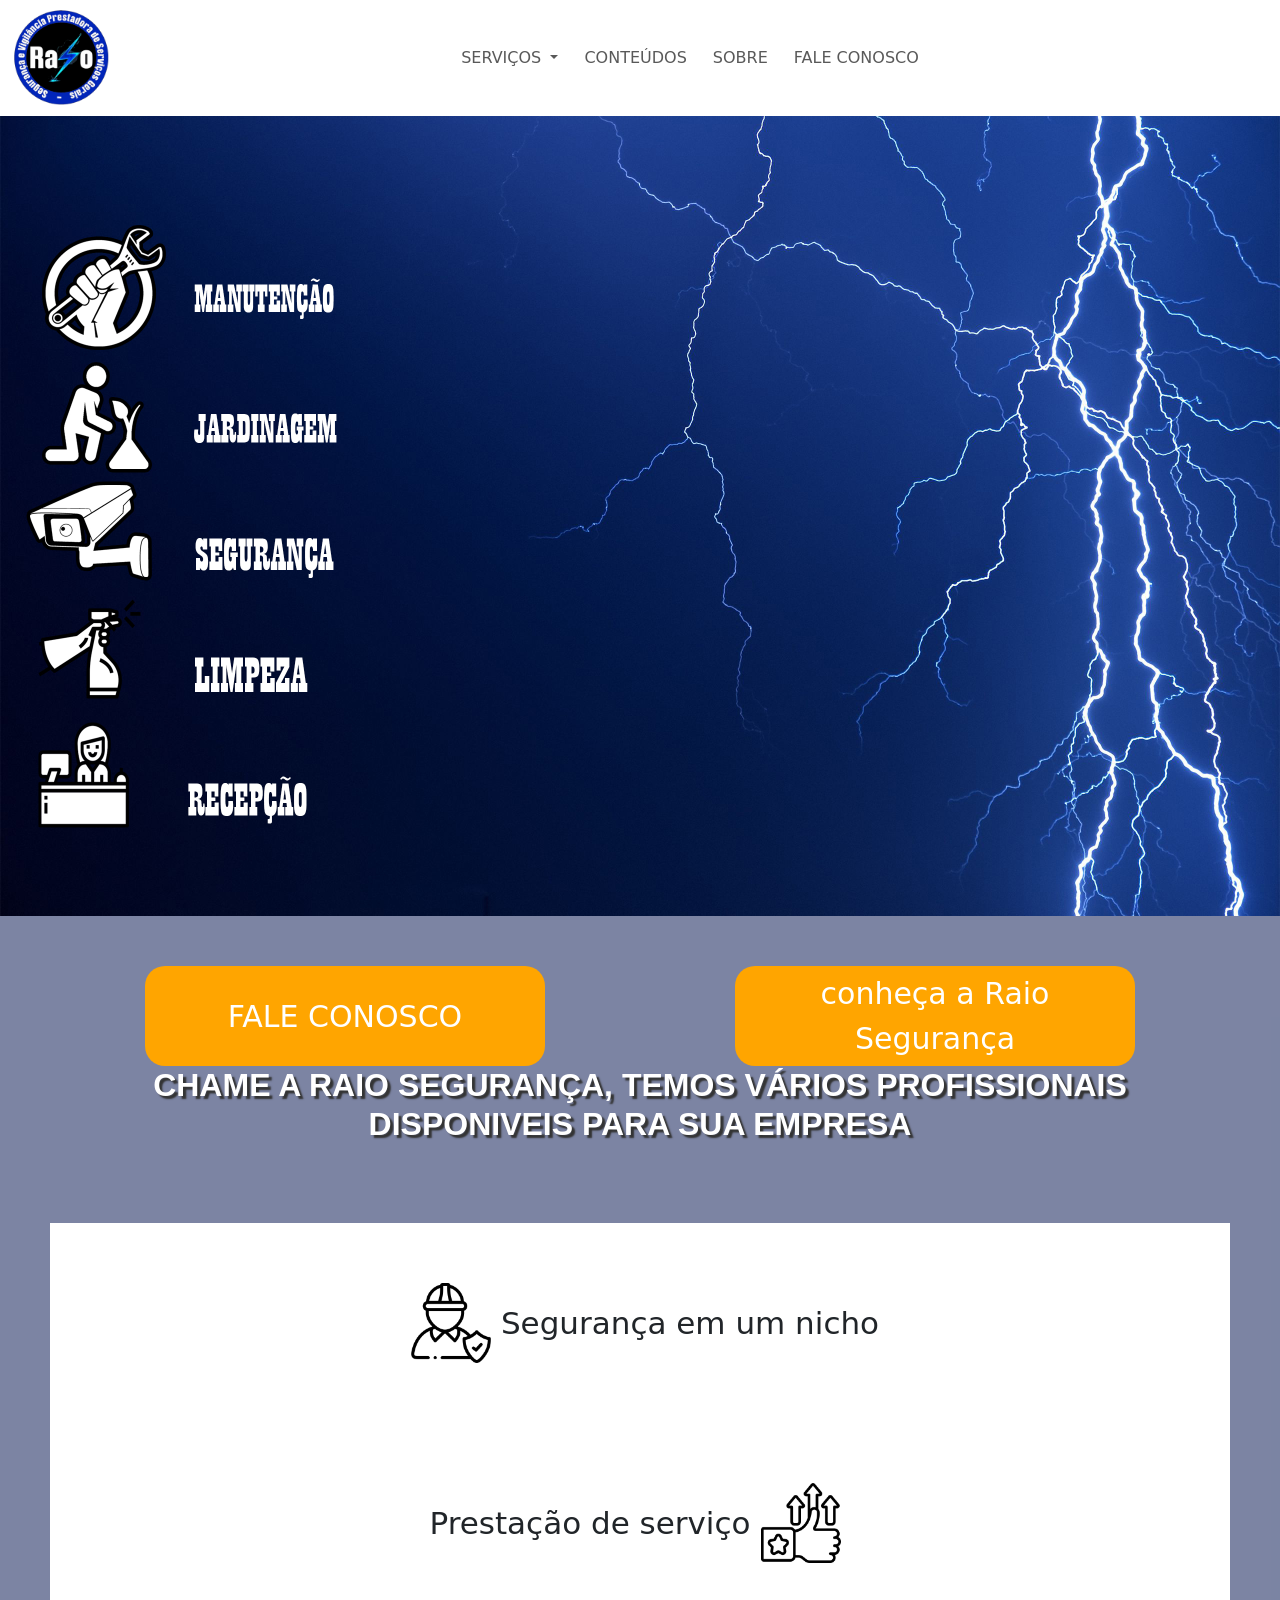
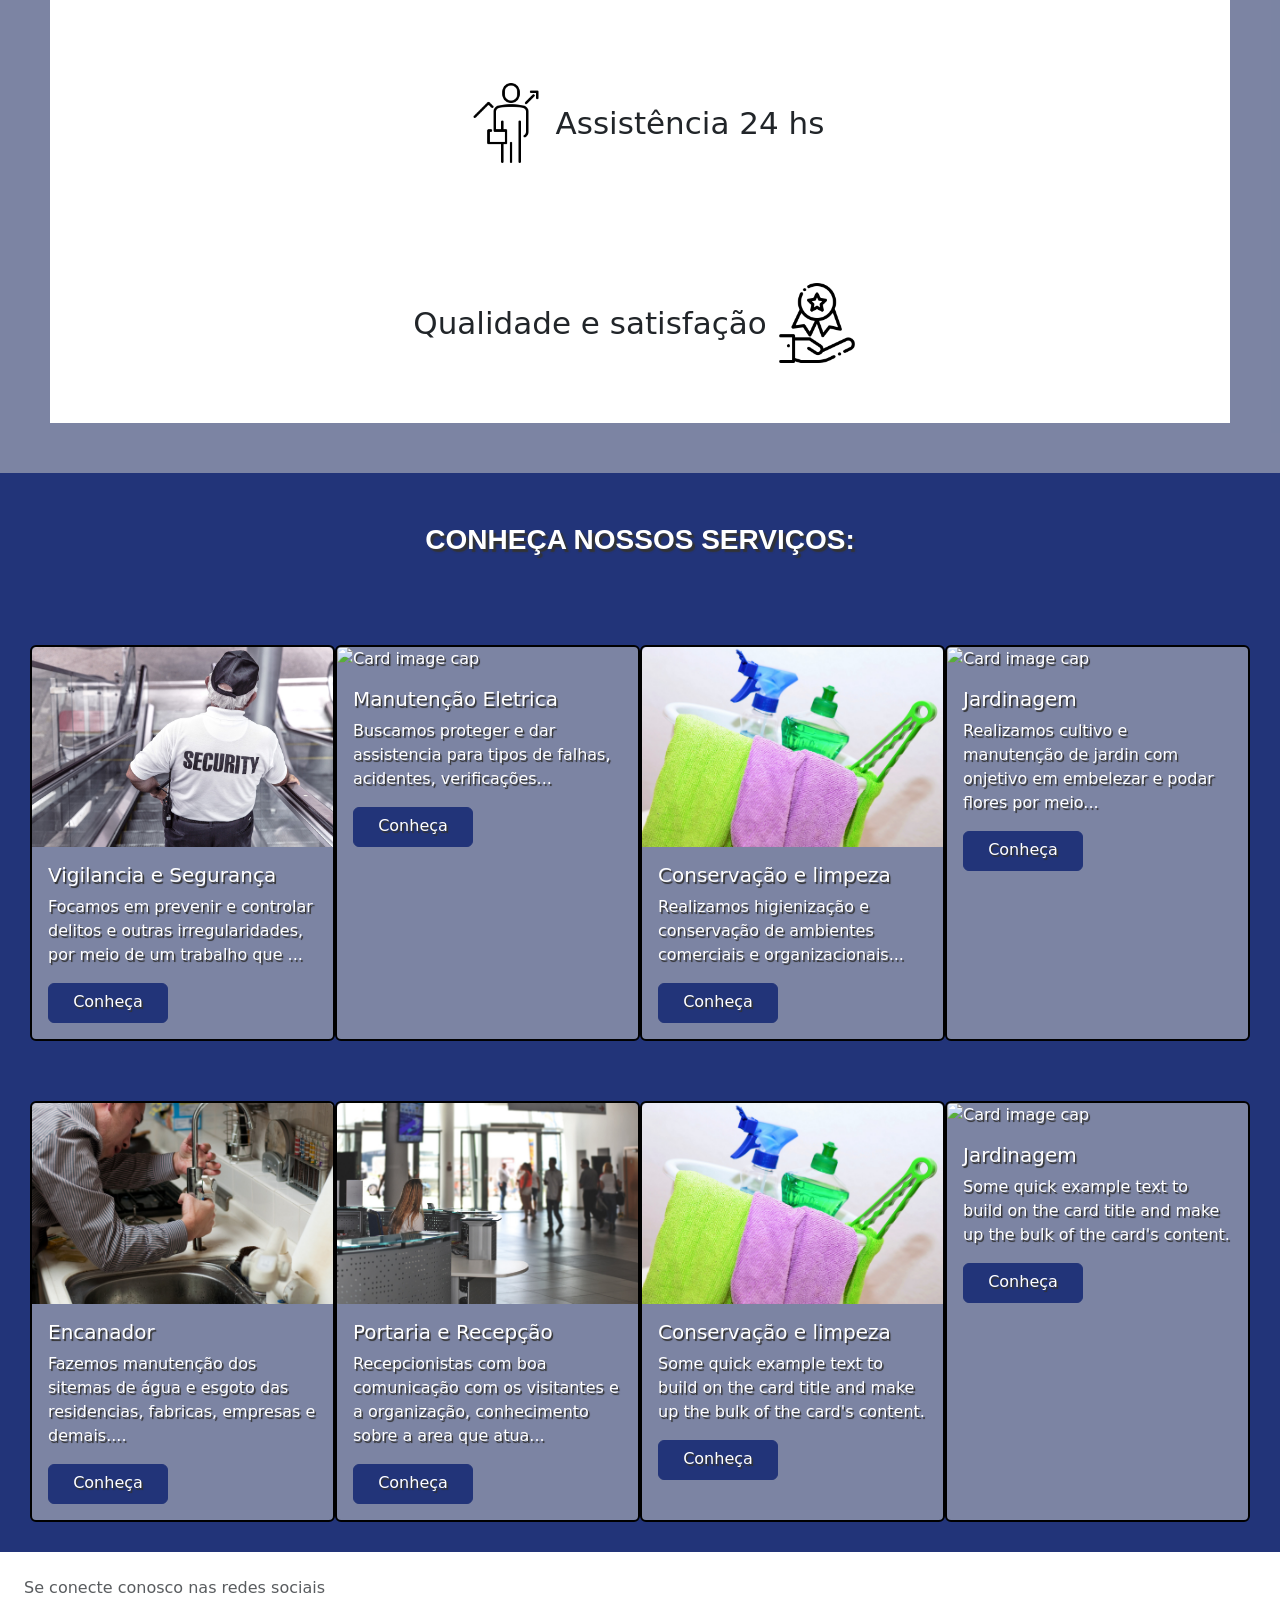
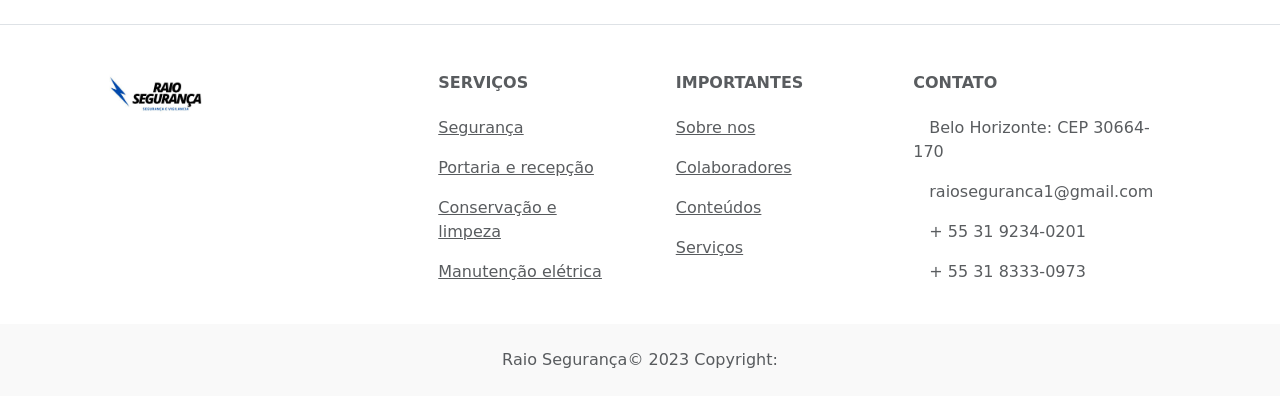
==== commit 683271ce: "MUDANÇA" ====
--- a/index.html
+++ b/index.html
@@ -22,7 +22,7 @@
         <div class="nav_area">
             <nav class="navbar navbar-expand-lg navbar-light">
                 <div class="container-fluid">
-                    <a class="logo" href="./index.html"><img class="imgLogo" src="./assets/raioSeguranca.jpg"
+                    <a class="logo" href="./index.html"><img class="imgLogo" src="./assets/logo.png"
                             alt="logo"></a>
                     <button class="navbar-toggler" type="button" data-bs-toggle="collapse"
                         data-bs-target="#navbarSupportedContent" aria-controls="navbarSupportedContent"
@@ -91,19 +91,14 @@
         <div>
             <img src="./assets/fundodois.jpg" style="width: 100%;" alt="">
         </div>
-
-       
+      
        
         <div class="bloco2">
             <div class="buttons">
                 <button class="btn1">FALE CONOSCO</button>
                 <button class="btn2">conheça a Raio Segurança</button>
             </div>
-            <h1>QUEBROU ? <br>
-                ESTRAGOU ? <br>
-                ESTÁ SEM LUZ ? <br>
-                ENTUPIU ?  <br>
-                <br></h1>
+          
             <h2>
                  CHAME A RAIO SEGURANÇA, TEMOS VÁRIOS PROFISSIONAIS DISPONIVEIS PARA SUA EMPRESA</h2>
             <div class="blocoImg">
--- a/style.css
+++ b/style.css
@@ -9,7 +9,7 @@
 
 }
 .imgLogo{
-    width: 200px;
+    width: 100px;
 }
 .nav_area a:hover {
     background: #e4e4e4;
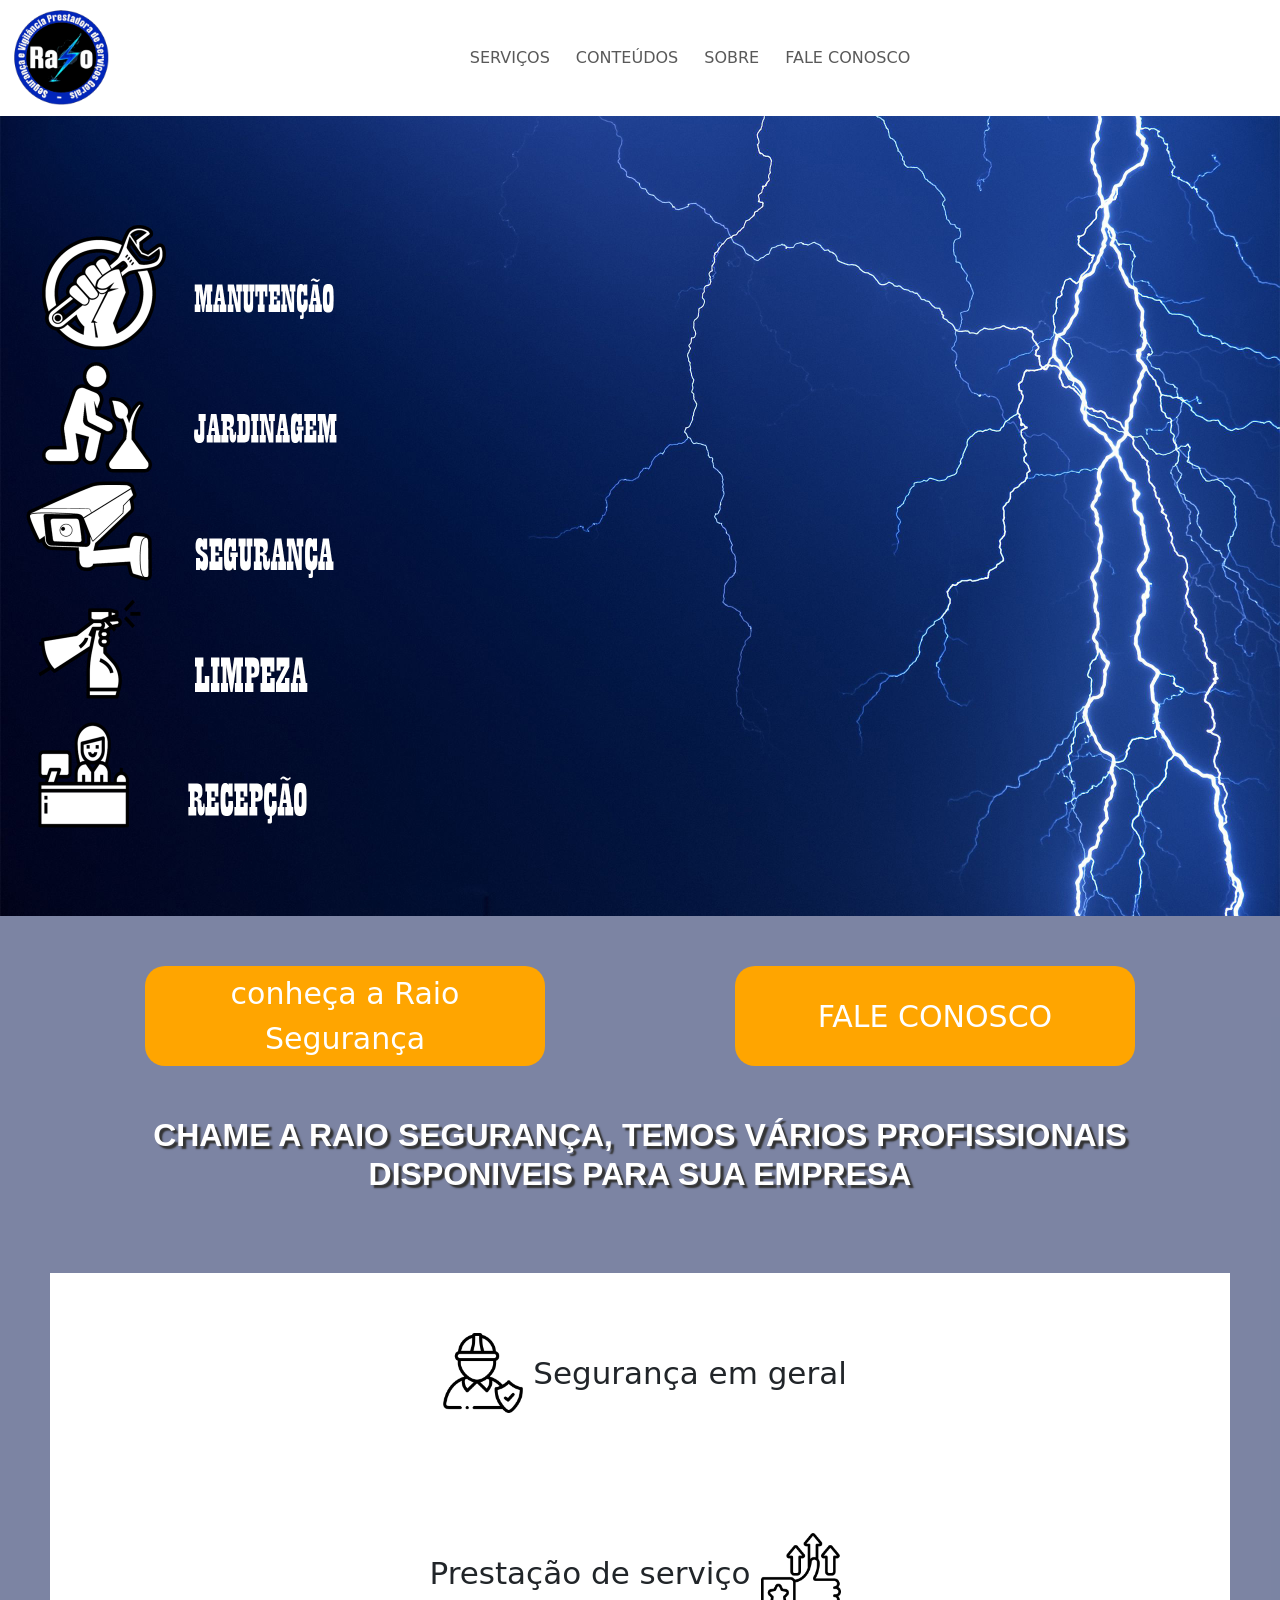
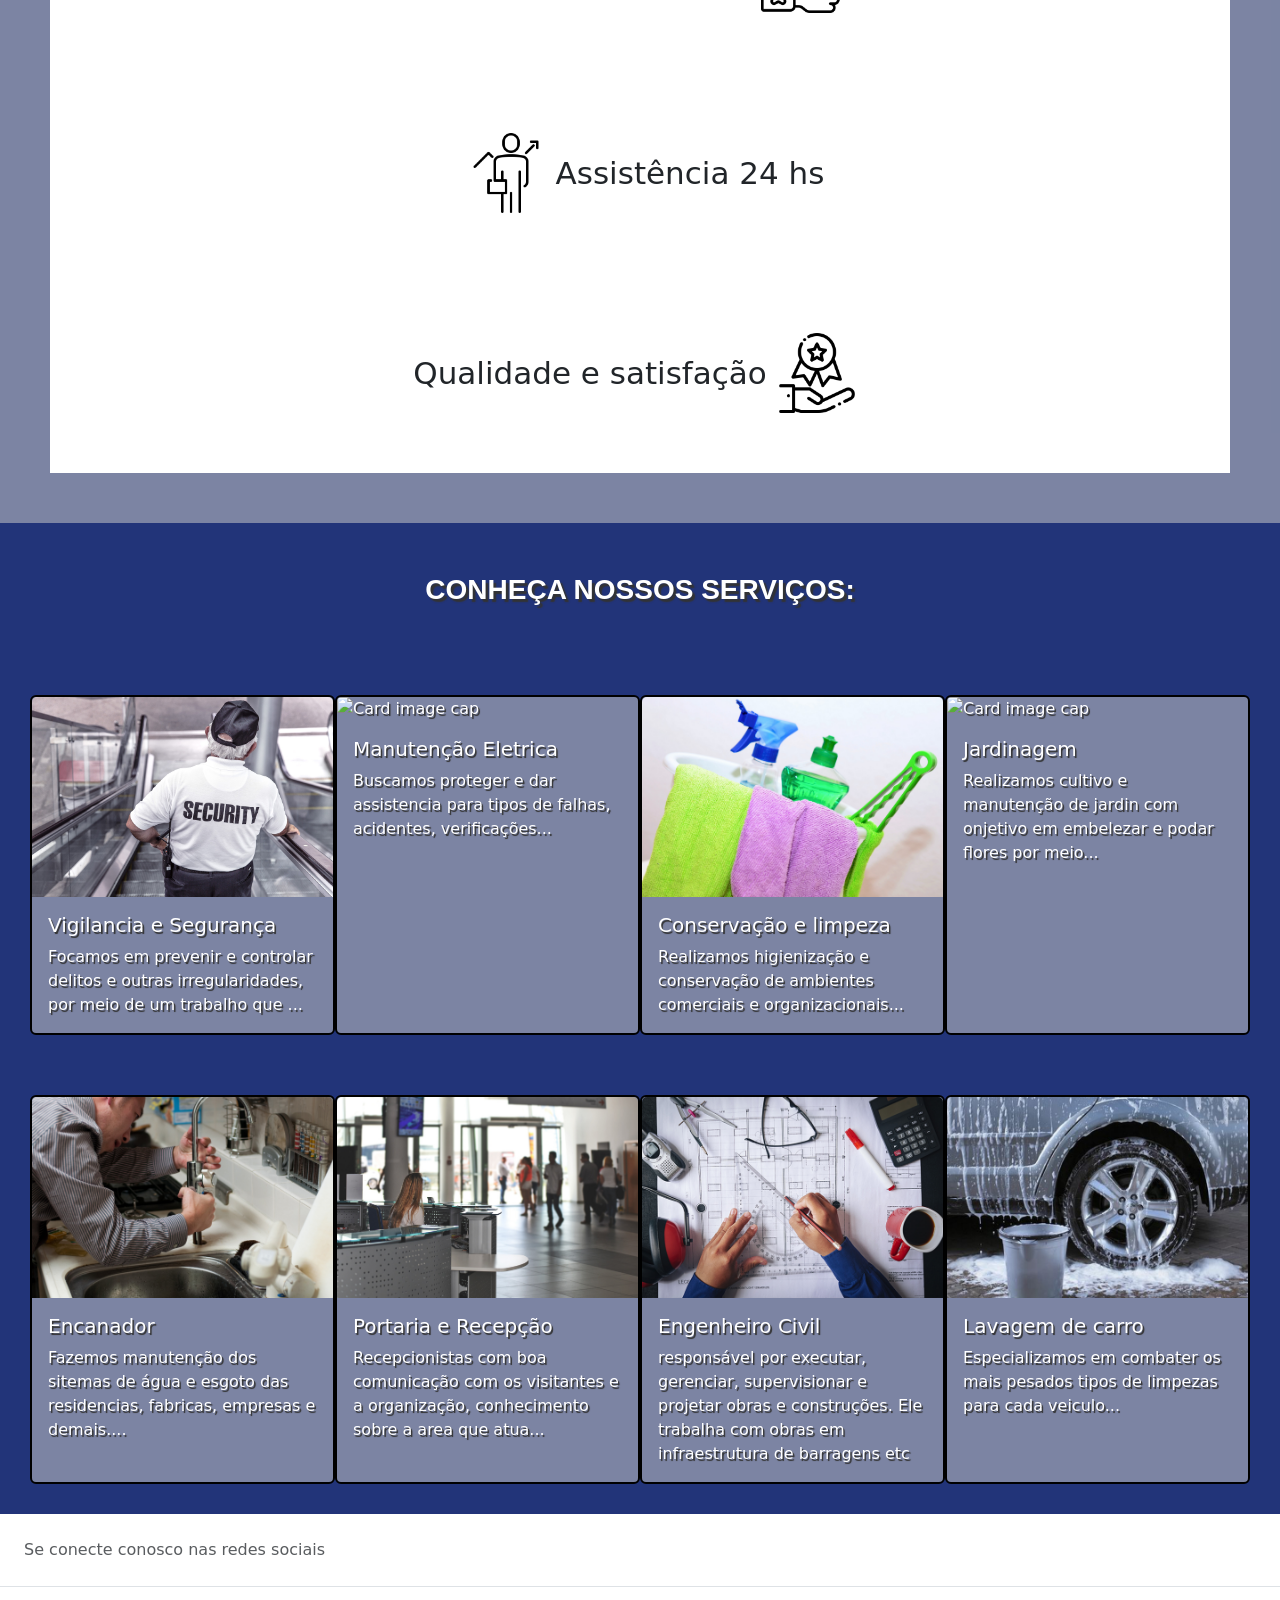
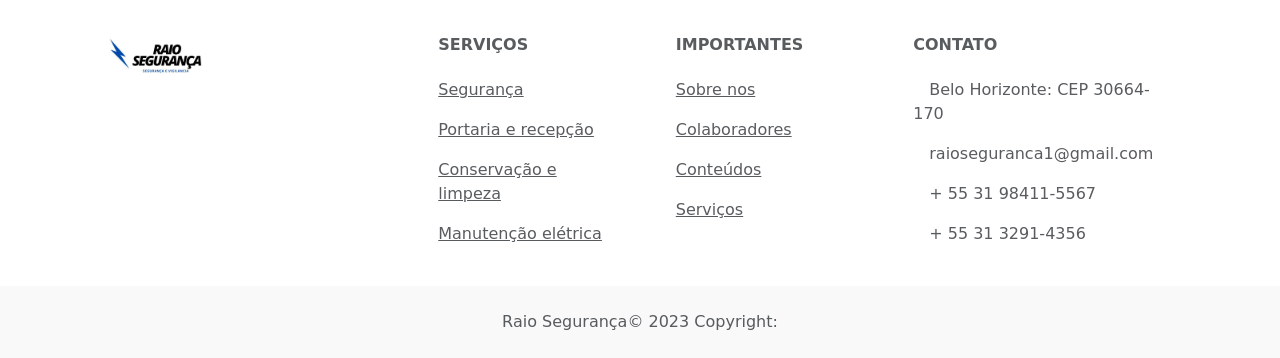
==== commit 856e6b56: "changes" ====
--- a/index.html
+++ b/index.html
@@ -10,7 +10,7 @@
     <meta charset="UTF-8">
     <meta http-equiv="X-UA-Compatible" content="IE=edge">
     <meta name="viewport" content="width=device-width, initial-scale=1.0">
-
+    <link rel="stylesheet" href="./preloader.css">
     <link rel="stylesheet" href="./style.css">
 
     <title>Raio Segurança</title>
@@ -22,8 +22,7 @@
         <div class="nav_area">
             <nav class="navbar navbar-expand-lg navbar-light">
                 <div class="container-fluid">
-                    <a class="logo" href="./index.html"><img class="imgLogo" src="./assets/logo.png"
-                            alt="logo"></a>
+                    <a class="logo" href="./index.html"><img class="imgLogo" src="./assets/logo.png" alt="logo"></a>
                     <button class="navbar-toggler" type="button" data-bs-toggle="collapse"
                         data-bs-target="#navbarSupportedContent" aria-controls="navbarSupportedContent"
                         aria-expanded="false" aria-label="Toggle navigation">
@@ -32,49 +31,19 @@
                     <div class="collapse navbar-collapse" id="navbarSupportedContent">
                         <div class="container">
                             <ul class="navbar-nav me-auto mb-2 mb-lg-0 justify-content-center">
-                                
-                                <li class="nav-item dropdown">
-                                    <a class="nav-link dropdown-toggle" href="#" id="navbarDropdown" role="button"
-                                        data-bs-toggle="dropdown" aria-expanded="false">
-                                        SERVIÇOS
-                                    </a>
-                                    <ul class="dropdown-menu" aria-labelledby="navbarDropdown">
-                                        <li><a class="dropdown-item" href="/Categoria/gato.html">Serviços
-                                                terceirizados</a></li>
-                                        <li>
-                                            <hr class="dropdown-divider">
-                                        </li>
-                                        <li><a class="dropdown-item" href="/Categoria/peixes.html">Portaria e
-                                                recepção</a></li>
-                                        <li>
-                                            <hr class="dropdown-divider">
-                                        </li>
-                                        <li><a class="dropdown-item" href="/Categoria/cão.html">Conservação e
-                                                limpeza</a></li>
-                                        <li>
-                                            <hr class="dropdown-divider">
-                                        </li>
-                                        <li>
-                                            <a class="dropdown-item" href="/Categoria/cão.html">Manutenção
-                                                elétrica</a>
-                                        </li>
-                                        <li>
-                                            <hr class="dropdown-divider">
-                                        </li>
-                                        <li>
-                                            <a class="dropdown-item" href="/Categoria/cão.html">Segurança</a>
-                                        </li>
-                                    </ul>
-                                </li>
-                                <li class="nav-item">
-                                    <a class="nav-link" href="/agendamento/agendamento.html">CONTEÚDOS</a>
-                                </li>
-                               
-                                <li class="nav-item">
-                                    <a class="nav-link" href="#">SOBRE</a>
-                                </li>
-                                <li class="nav-item">
-                                    <a class="nav-link" href="#">FALE CONOSCO</a>
+
+                                <li class="nav-item">
+                                    <a class="nav-link" href="#servicos">SERVIÇOS</a>
+                                </li>
+                                <li class="nav-item">
+                                    <a class="nav-link" href="#conteudos">CONTEÚDOS</a>
+                                </li>
+
+                                <li class="nav-item">
+                                    <a class="nav-link" href="#conteudos">SOBRE</a>
+                                </li>
+                                <li class="nav-item">
+                                    <a class="nav-link" href="https://api.whatsapp.com/send?phone=5531984115567&text=Boa%20tarde%2C%20gostaria%20de%20olhar%20um%20servi%C3%A7o">FALE CONOSCO</a>
                                 </li>
                             </ul>
                         </div>
@@ -86,111 +55,94 @@
 
     <!--MAIN  --->
     <main>
-
         <!--slide  --->
         <div>
             <img src="./assets/fundodois.jpg" style="width: 100%;" alt="">
         </div>
-      
-       
         <div class="bloco2">
             <div class="buttons">
-                <button class="btn1">FALE CONOSCO</button>
-                <button class="btn2">conheça a Raio Segurança</button>
-            </div>
-          
+                <a href=""><button class="btn2">conheça a Raio Segurança</button></a>
+               <a href="https://api.whatsapp.com/send?phone=5531984115567&text=Boa%20tarde%2C%20gostaria%20de%20olhar%20um%20servi%C3%A7o"><button class="btn1">FALE CONOSCO</button></a> 
+                
+            </div>
             <h2>
-                 CHAME A RAIO SEGURANÇA, TEMOS VÁRIOS PROFISSIONAIS DISPONIVEIS PARA SUA EMPRESA</h2>
-            <div class="blocoImg">
-                
-                    <li> <img style="width: 100px;" src="./assets/trabalhador.png" alt="">Segurança em um nicho</li>
-                    <li>Prestação de serviço <img style="width: 100px;" src="./assets/confianca.png" alt=""></li>
-                    <li> <img style="width: 100px;" src="./assets/profissionalismo.png" alt="">Assistência 24 hs</li>
-                    <li>Qualidade e satisfação<img style="width: 100px;" src="./assets/satisfacao.png" alt=""></li>
-                
+                CHAME A RAIO SEGURANÇA, TEMOS VÁRIOS PROFISSIONAIS DISPONIVEIS PARA SUA EMPRESA</h2>
+            <div class="blocoImg" id="conteudos">
+                <li> <img style="width: 100px;" src="./assets/trabalhador.png" alt="">Segurança em geral</li>
+                <li>Prestação de serviço <img style="width: 100px;" src="./assets/confianca.png" alt=""></li>
+                <li> <img style="width: 100px;" src="./assets/profissionalismo.png" alt="">Assistência 24 hs</li>
+                <li>Qualidade e satisfação<img style="width: 100px;" src="./assets/satisfacao.png" alt=""></li>
             </div>
         </div>
         <h3 class="tituloh3"> CONHEÇA NOSSOS SERVIÇOS:</h3>
-        
-
+        <div class="bloco3" id="servicos">
+            <div class="card">
+                <img class="card-img-top" src="./assets/seguranças.jpg" alt="Card image cap">
+                <div class="card-body">
+                    <h5 class="card-title">Vigilancia e Segurança</h5>
+                    <p class="card-text">Focamos em prevenir e controlar delitos e outras irregularidades, por meio de
+                        um trabalho que ...</p>
+                </div>
+            </div>
+            <div class="card">
+                <img class="card-img-top" src="./assets/eletricista.jpg" alt="Card image cap">
+                <div class="card-body">
+                    <h5 class="card-title">Manutenção Eletrica</h5>
+                    <p class="card-text">Buscamos proteger e dar assistencia para tipos de falhas, acidentes,
+                        verificações...</p>
+                </div>
+            </div>
+            <div class="card">
+                <img class="card-img-top" src="./assets/limpeza.jpg" alt="Card image cap">
+                <div class="card-body">
+                    <h5 class="card-title">Conservação e limpeza</h5>
+                    <p class="card-text">Realizamos higienização e conservação de ambientes comerciais e
+                        organizacionais...</p>
+                </div>
+            </div>
+            <div class="card">
+                <img class="card-img-top" src="./assets/jardim.jpg" alt="Card image cap">
+                <div class="card-body">
+                    <h5 class="card-title">Jardinagem</h5>
+                    <p class="card-text">Realizamos cultivo e manutenção de jardin com onjetivo em embelezar e podar
+                        flores por meio...</p>
+                </div>
+            </div>
+        </div>
         <div class="bloco3">
-            <div class="card" >
-                <img class="card-img-top" src="./assets/seguranças.jpg" alt="Card image cap">
-                <div class="card-body">
-                    <h5 class="card-title">Vigilancia e Segurança</h5>
-                    <p class="card-text">Focamos em prevenir e controlar delitos e outras irregularidades, por meio de um trabalho que ...</p>
-                    <a href="#" class="btn btn-primary">Conheça</a>
-                </div>
-            </div>
-            <div class="card" >
-                <img class="card-img-top" src="./assets/eletricista.jpg" alt="Card image cap">
-                <div class="card-body">
-                    <h5 class="card-title">Manutenção Eletrica</h5>
-                    <p class="card-text">Buscamos proteger e dar assistencia para tipos de falhas, acidentes, verificações...</p>
-                    <a href="#" class="btn btn-primary">Conheça</a>
-                </div>
-            </div>
-            <div class="card" >
-                <img class="card-img-top" src="./assets/limpeza.jpg" alt="Card image cap">
-                <div class="card-body">
-                    <h5 class="card-title">Conservação e limpeza</h5>
-                    <p class="card-text">Realizamos higienização e conservação de ambientes comerciais e organizacionais...</p>
-                    <a href="#" class="btn btn-primary">Conheça</a>
-                </div>
-            </div>
-            <div class="card" >
-                <img class="card-img-top" src="./assets/jardim.jpg" alt="Card image cap">
-                <div class="card-body">
-                    <h5 class="card-title">Jardinagem</h5>
-                    <p class="card-text">Realizamos cultivo e manutenção de jardin com onjetivo em embelezar e podar flores por meio...</p>
-                    <a href="#" class="btn btn-primary">Conheça</a>
-                </div>
-            </div>
-            
-        </div>
-        <div class="bloco3">
-            <div class="card" >
+            <div class="card">
                 <img class="card-img-top" src="./assets/encanadorr.jpg" alt="Card image cap">
                 <div class="card-body">
                     <h5 class="card-title">Encanador</h5>
-                    <p class="card-text">Fazemos manutenção dos sitemas de água e esgoto das residencias, fabricas, empresas e demais....</p>
-                    <a href="#" class="btn btn-primary">Conheça</a>
-                </div>
-            </div>
-            <div class="card" >
+                    <p class="card-text">Fazemos manutenção dos sitemas de água e esgoto das residencias, fabricas,
+                        empresas e demais....</p>
+                </div>
+            </div>
+            <div class="card">
                 <img class="card-img-top" src="./assets/recepcao.jpg" alt="Card image cap">
                 <div class="card-body">
                     <h5 class="card-title">Portaria e Recepção</h5>
-                    <p class="card-text">Recepcionistas com boa comunicação com os visitantes e a organização, conhecimento sobre a area que atua...</p>
-                    <a href="#" class="btn btn-primary">Conheça</a>
-                </div>
-            </div>
-            <div class="card" >
-                <img class="card-img-top" src="./assets/limpeza.jpg" alt="Card image cap">
-                <div class="card-body">
-                    <h5 class="card-title">Conservação e limpeza</h5>
-                    <p class="card-text">Some quick example text to build on the card title and make up the bulk of the
-                        card's content.</p>
-                    <a href="#" class="btn btn-primary">Conheça</a>
-                </div>
-            </div>
-            <div class="card" >
-                <img class="card-img-top" src="./assets/jardim.jpg" alt="Card image cap">
-                <div class="card-body">
-                    <h5 class="card-title">Jardinagem</h5>
-                    <p class="card-text">Some quick example text to build on the card title and make up the bulk of the
-                        card's content.</p>
-                    <a href="#" class="btn btn-primary">Conheça</a>
-                </div>
-            </div>
-            
-        </div>
-
-
-       
-
+                    <p class="card-text">Recepcionistas com boa comunicação com os visitantes e a organização,
+                        conhecimento sobre a area que atua...</p>
+                </div>
+            </div>
+            <div class="card">
+                <img class="card-img-top" src="./assets/civileng.jpg" alt="Card image cap">
+                <div class="card-body">
+                    <h5 class="card-title">Engenheiro Civil</h5>
+                    <p class="card-text">responsável por executar, gerenciar, supervisionar e projetar obras e construções. Ele trabalha com obras em
+                        infraestrutura de barragens etc</p>
+                </div>
+            </div>
+            <div class="card">
+                <img class="card-img-top" src="./assets/carcelening.jpg" alt="Card image cap">
+                <div class="card-body">
+                    <h5 class="card-title">Lavagem de carro</h5>
+                    <p class="card-text">Especializamos em combater os mais pesados tipos de limpezas para cada veiculo...</p>
+                </div>
+            </div>
+        </div>
     </main>
-
     <!--FOOTER  --->
     <footer class="text-center text-lg-start bg-white text-muted">
         <section class="d-flex justify-content-center justify-content-lg-between p-4 border-bottom">
@@ -224,20 +176,14 @@
 
         <section class="">
             <div class="container text-center text-md-start mt-5">
-
                 <div class="row mt-3">
-
                     <div class="col-md-3 col-lg-4 col-xl-3 mx-auto mb-4">
-
                         <h6 class="text-uppercase fw-bold mb-4">
                             <a class="logo" href="./index.html"><img class="imgLogo" src="./assets/raioSeguranca.jpg"
                                     alt="logo"></a>
                         </h6>
-
-                    </div>
-
+                    </div>
                     <div class="col-md-2 col-lg-2 col-xl-2 mx-auto mb-4">
-
                         <h6 class="text-uppercase fw-bold mb-4">
                             Serviços
                         </h6>
@@ -286,8 +232,8 @@
                             <i class="fas fa-envelope me-3 text-secondary"></i>
                             raioseguranca1@gmail.com
                         </p>
-                        <p><i class="fas fa-phone me-3 text-secondary"></i> + 55 31 9234-0201</p>
-                        <p><i class="fas fa-print me-3 text-secondary"></i> + 55 31 8333-0973</p>
+                        <p><i class="fas fa-phone me-3 text-secondary"></i> + 55 31 98411-5567</p>
+                        <p><i class="fas fa-print me-3 text-secondary"></i> + 55 31 3291-4356</p>
                     </div>
                     <!-- Grid column -->
                 </div>
--- a/preloader.css
+++ b/preloader.css
@@ -0,0 +1,62 @@
+/* ini: Preloader */
+ 
+#preloader {
+    position:fixed;
+    top:0;
+    left:0;
+    right:0;
+    bottom:0;
+    background-color:#001eff; /* cor do background que vai ocupar o body */
+    z-index:999; /* z-index para jogar para frente e sobrepor tudo */
+}
+#preloader .inner {
+    position: absolute;
+    top: 50%; /* centralizar a parte interna do preload (onde fica a animação)*/
+    left: 50%;
+    transform: translate(-50%, -50%);  
+}
+.bolas > div {
+  display: inline-block;
+  background-color: #fff;
+  width: 25px;
+  height: 25px;
+  border-radius: 100%;
+  margin: 3px;
+  -webkit-animation-fill-mode: both;
+  animation-fill-mode: both;
+  animation-name: animarBola;
+  animation-timing-function: linear;
+  animation-iteration-count: infinite;
+   
+}
+.bolas > div:nth-child(1) {
+    animation-duration:0.75s ;
+    animation-delay: 0;
+}
+.bolas > div:nth-child(2) {
+    animation-duration: 0.75s ;
+    animation-delay: 0.12s;
+}
+.bolas > div:nth-child(3) {
+    animation-duration: 0.75s  ;
+    animation-delay: 0.24s;
+}
+ 
+@keyframes animarBola {
+  0% {
+    -webkit-transform: scale(1);
+    transform: scale(1);
+    opacity: 1;
+  }
+  16% {
+    -webkit-transform: scale(0.1);
+    transform: scale(0.1);
+    opacity: 0.7;
+  }
+  33% {
+    -webkit-transform: scale(1);
+    transform: scale(1);
+    opacity: 1; 
+  } 
+}
+/* end: Preloader */
--- a/style.css
+++ b/style.css
@@ -24,6 +24,10 @@
 .buttons{
     display: flex;
    justify-content: space-around;
+   margin-bottom: 50px;
+}
+.btn1:hover{
+    width: 700px;
 }
 .btn1{   
     
@@ -34,8 +38,10 @@
     width: 400px;
     height: 100px;
     font-size: 30px;
-    top: 150%;
-    left: 100%;
+
+}
+.btn2:hover{
+    width: 700px;
 }
 .btn2{
     
@@ -142,6 +148,10 @@
     font-size: 18px;
 }
 
+.card:hover{
+    width: 30rem;
+}
+
 @media (max-width: 1000px){
 
 .logoImgCentro{
@@ -219,3 +229,4 @@
     margin-top: 20px;
 }
 }
+
